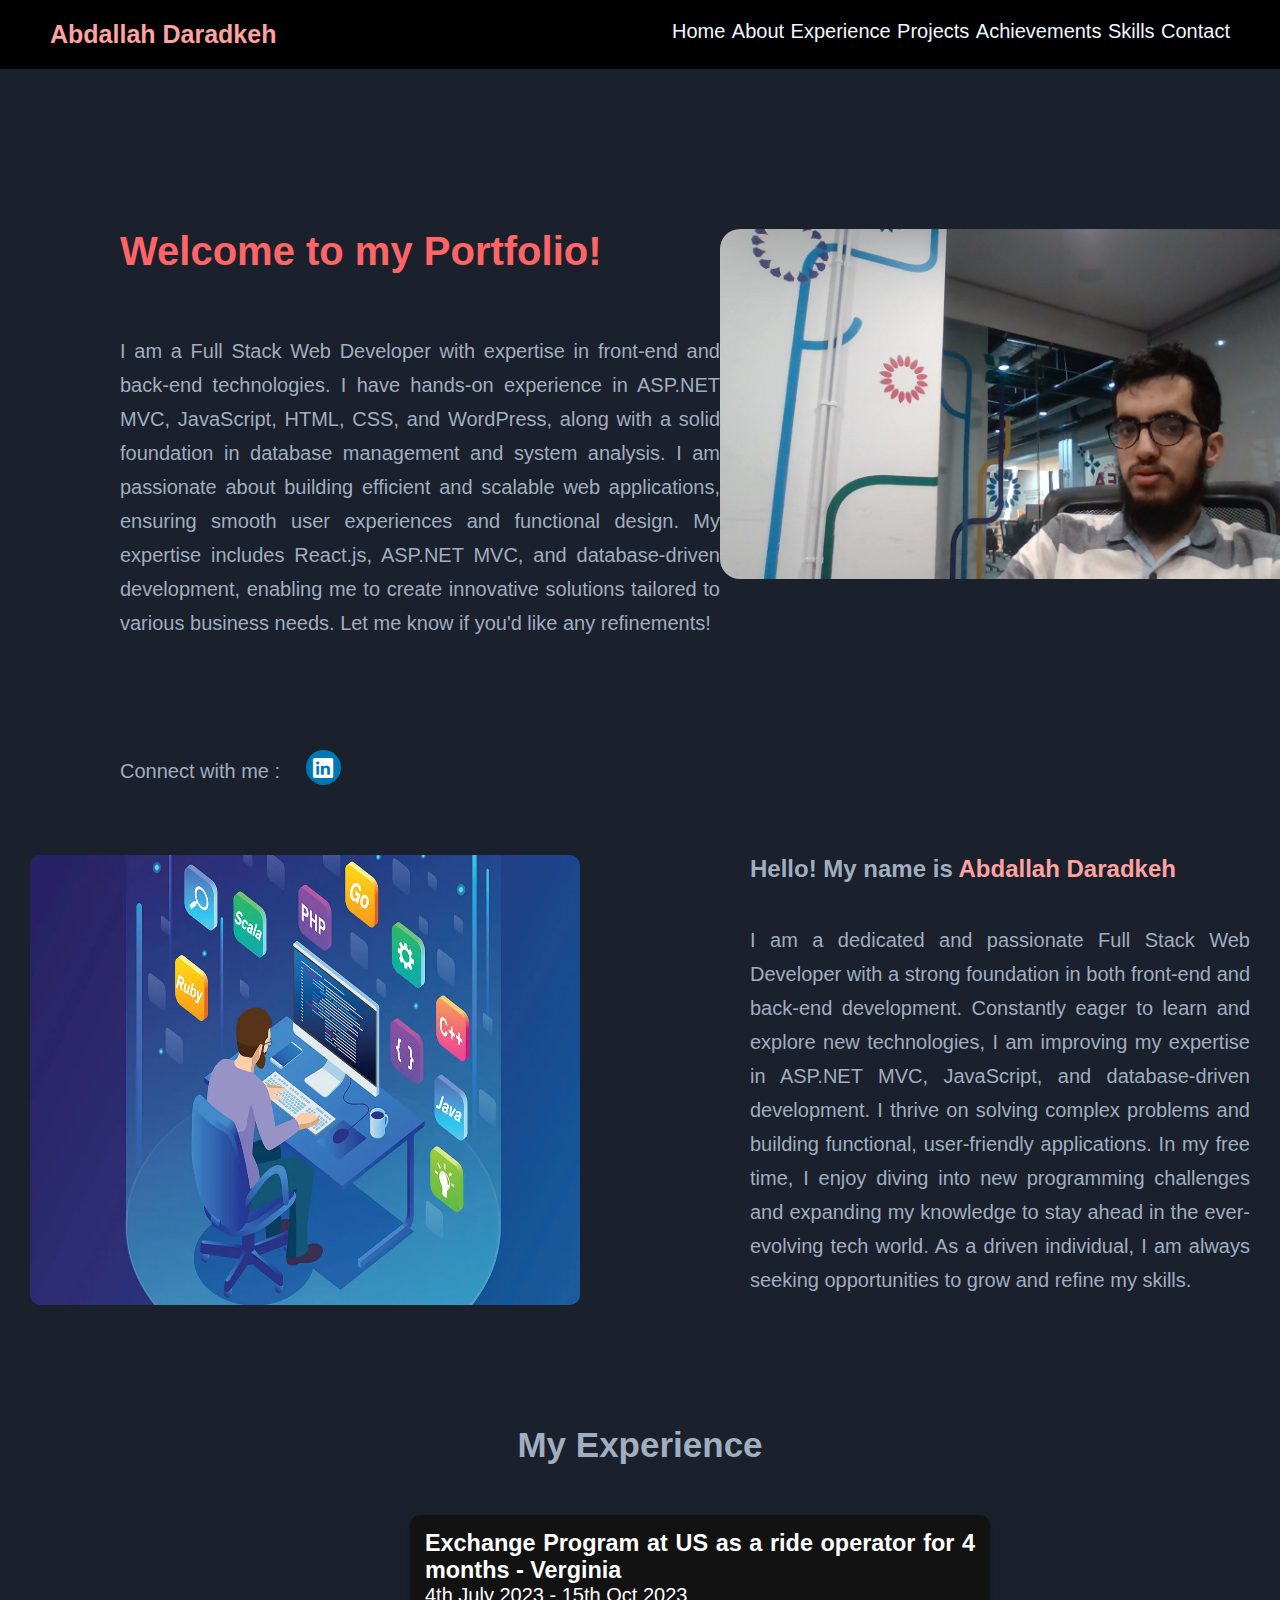
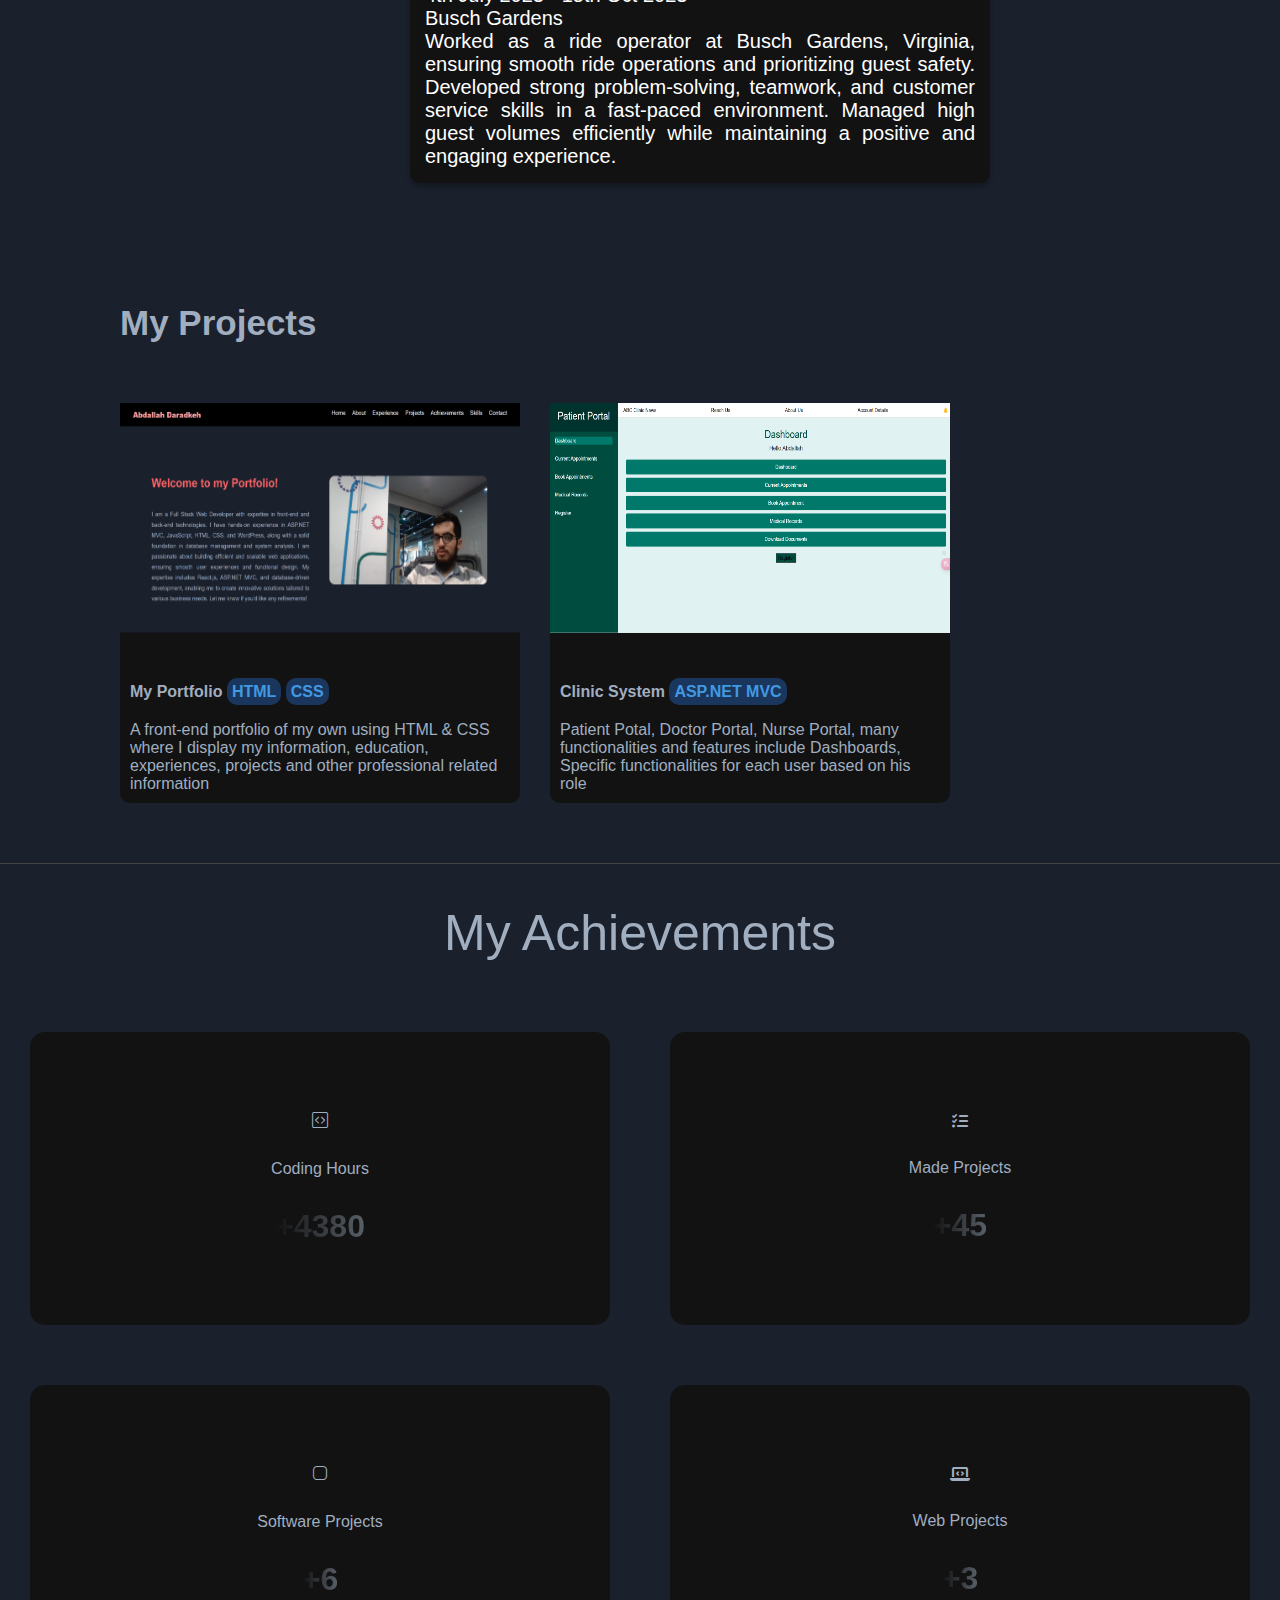
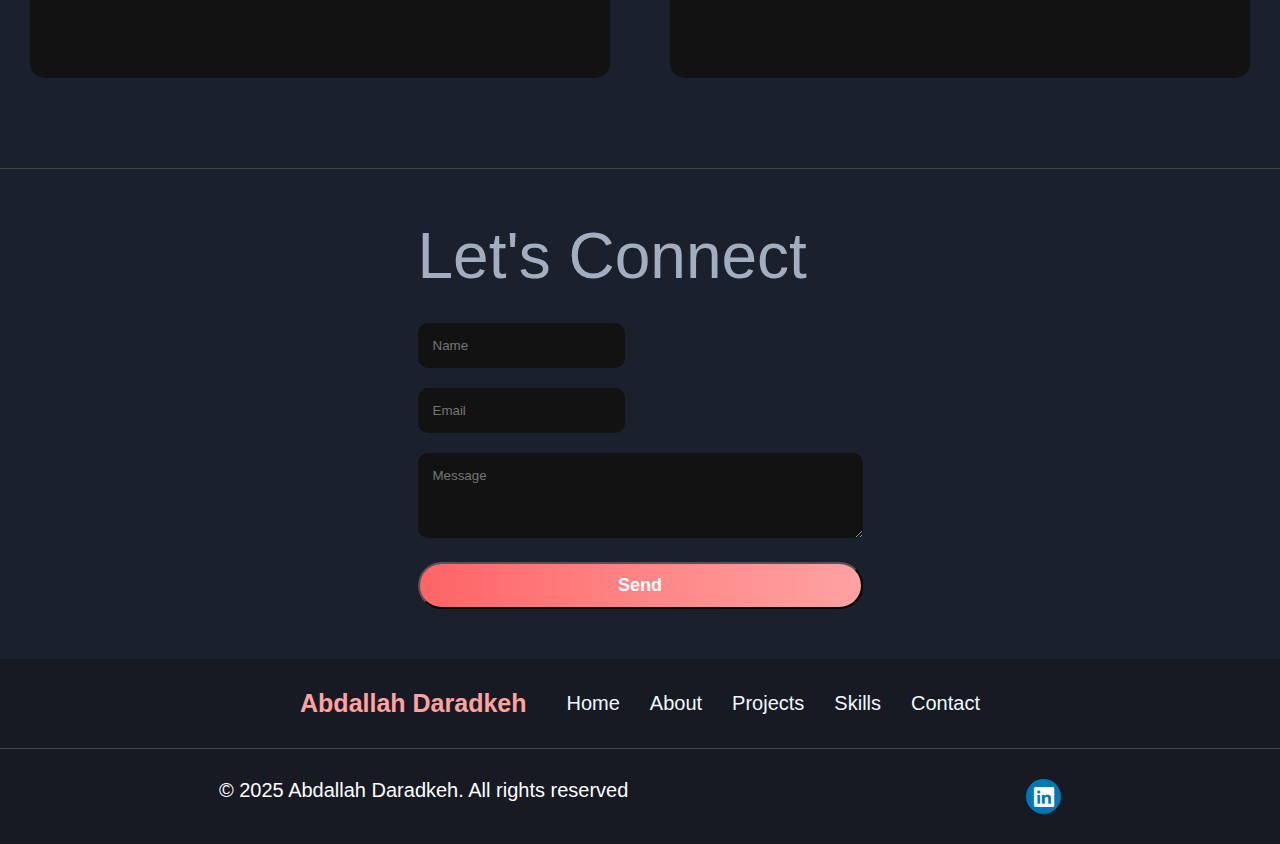
==== index.html @ e09b4508 "Prevent contact from hide" ====
<!-- Web Link That I copy -->
<!-- https://yashkapure.netlify.app/#  -->

<!DOCTYPE html>
<html lang="en">
  <head>
    <meta charset="UTF-8" />
    <meta name="viewport" content="width=device-width, initial-scale=1.0" />
    <title>Abdallah Daradkeh | Portfolio</title>
    <link rel="stylesheet" href="style.css" />
    <link
      rel="stylesheet"
      href="https://cdn.jsdelivr.net/npm/bootstrap-icons@1.11.3/font/bootstrap-icons.min.css"
    />
    <link rel="stylesheet" href="https://cdnjs.cloudflare.com/ajax/libs/font-awesome/6.7.2/css/all.min.css">
  </head>
 
    <section class="main-list" id="main-list">
      <header class="main-list">
        <div class="main-list">
          <nav class="main-list">
            <ul class="main-list main-nav-layout">
              <div class="main-list-name">
                <li class="my-name">Abdallah Daradkeh</li>
              </div>
              <div class="main-list-items">
                <li><a href="#main-list">Home</a></li>
                <li><a href="#about-me">About</a></li>
                <li><a href="#my-experience">Experience</a></li>
                <li><a href="#projects">Projects</a></li>
                <li><a href="#achievement">Achievements</a></li>
                <li><a href="#skills">Skills</a></li>
                <li><a href="#contact">Contact</a></li>
              </div>
            </ul>
          </nav>
        </div>
      </header>
    </section>
    <section class="about-sec">
      <div class="about">
        <h2 class="about-heading">Welcome to my Portfolio!</h2>
        <p class="about-para">
          I am a Full Stack Web Developer with expertise in front-end and
          back-end technologies. I have hands-on experience in ASP.NET MVC,
          JavaScript, HTML, CSS, and WordPress, along with a solid foundation in
          database management and system analysis. I am passionate about
          building efficient and scalable web applications, ensuring smooth user
          experiences and functional design. My expertise includes React.js,
          ASP.NET MVC, and database-driven development, enabling me to create
          innovative solutions tailored to various business needs. Let me know
          if you'd like any refinements!
        </p>
      </div>
      <div class="about-img">
        <img
          class="personal-img"
          src="WIN_20220526_11_14_36_Pro.jpg"
          alt="Personal image"
        />
      </div>
    </section>
    <div class="about-contact-para">
      <p>
        Connect with me :

        <a href="https://www.linkedin.com/in/abdallah-daradkeh-847b8a266/"
          ><i class="bi bi-linkedin"></i
        ></a>
      </p>
    </div>

    <section class="about-me-sec" id="about-me">
      <div class="programmer-img">
        <img
          class="programmer-img"
          src="programmer.webp"
          alt="Programmer Image"
        />
      </div>
      <div class="about-me-content">
        <h2>Hello! My name is <span class="h2-hello-my-name">Abdallah Daradkeh</span></h2>
        <p class="about-me-para">
          I am a dedicated and passionate Full Stack Web Developer with a strong
          foundation in both front-end and back-end development. Constantly
          eager to learn and explore new technologies, I am improving my
          expertise in ASP.NET MVC, JavaScript, and database-driven development.
          I thrive on solving complex problems and building functional,
          user-friendly applications. In my free time, I enjoy diving into new
          programming challenges and expanding my knowledge to stay ahead in the
          ever-evolving tech world. As a driven individual, I am always seeking
          opportunities to grow and refine my skills.
        </p>
      </div>
      
    </section>
          

    <section class="my-experience-sec" id="my-experience">

      
      <h2 class="experience-head-title">My Experience</h2>
      <div class="experience-card-container">

      <div class="experience-card">
        
      
        <div class="experience-card-content">
        <h3>
          Exchange Program at US as a ride operator for 4 months - Verginia
        </h3>
        <p>4th July 2023 - 15th Oct 2023</p>
        <p>Busch Gardens</p>
        <p>
          Worked as a ride operator at Busch Gardens, Virginia, ensuring smooth
          ride operations and prioritizing guest safety. Developed strong
          problem-solving, teamwork, and customer service skills in a fast-paced
          environment. Managed high guest volumes efficiently while maintaining
          a positive and engaging experience.
        </p>
      </div>
    </div>
      </div>
      
    </section>
    <section class="projects" id="projects">
      <h3 class="project-title-sec-head">My Projects</h3>
      <div class="project-card-container">
      <div class="project-card">
        <img class="project-img" src="Screenshot 2025-04-04 195158.png" alt="Portfolio Project">
        <div class="project-content">
        <h4 class="project-head">My Portfolio <span class="technologies-card">HTML</span> <span class="technologies-card">CSS</span></h4>
        <p class="project-para">A front-end portfolio of my own using HTML & CSS where I display my information, education, experiences, projects and other professional related information</p>
      </div>
      </div>

      

      <div class="project-card">
        <img class="project-img" src="clinicSystem.png" alt="Portfolio Project">
        <div class="project-content">
        <h4 class="project-head">Clinic System <span class="technologies-card">ASP.NET MVC</span></h4>

        <p class="project-para">Patient Potal, Doctor Portal, Nurse Portal, many functionalities and features include Dashboards, Specific functionalities for each user based on his role</p>
      </div>
      </div>

     
    </div>

      
    </section>
    <div class="border"></div>

    <section id="achievement" class="achievement-sec">
     
      <p class="achievement-para">My Achievements</p>
       
         <!-- Programming Hours +4380 hours -->
          <!-- Capstone Idea(Approved) -->
        <div>
      <div class="achievement-card">
       <i class="bi bi-code-square"></i>
      <p class="coding-achiev-para">Coding Hours</p>
      <p class="statistic-para">+4380 </p>
      </div>
       <!-- General Projects +45 -->
      <div class="achievement-card">
        <i class="fa-solid fa-list-check"></i>
       <p class="coding-achiev-para">Made Projects</p>
       <p class="statistic-para">+45</p>
       </div>
 <!-- Software Development Projects +6 -->
 <div class="achievement-card">
  <i class="bi bi-app"></i>
 <p class="coding-achiev-para">Software Projects</p>
 <p class="statistic-para">+6</p>
 </div>
 <!-- Web Development Projects +3 -->
 <div class="achievement-card">
  <i class="fa-solid fa-laptop-code"></i>
 <p class="coding-achiev-para">Web Projects</p>
 <p class="statistic-para">+3</p>
 </div>
 

</div>
      
    </section>
    <div class="border"></div>

    <section class="contact-sec" id="contact">
      <div>
        <p class="contact-para">Let's Connect</p>
        <form id="myForm" action="https://formspree.io/f/mwplaknv" method="post">
          <div>
            <input type="text" class="input" placeholder="Name" name="name" required>
          </div>
          <div>
            <input type="email" class="input" placeholder="Email" name="email" required>
          </div>
          <div>
            <textarea id="message" class="message" name="message" placeholder="Message" row="30" cols="50"></textarea>
          </div>
          <button type="submit" class="contact-btn">Send</button>
        </form>
      </div>
    </section>

    <section class="main-list-sec" id="main-list">
      <header class="main-list-sec">
        <div class="main-list-sec">
          <nav class="main-list-sec">
            <ul class="main-list-sec main-nav-layout-sec">
              <div class="main-list-name-sec">
                <li class="my-name">Abdallah Daradkeh</li>
              </div>
              <div class="main-list-items-sec">
                <li><a href="#main-list">Home</a></li>
                <li><a href="#about-me">About</a></li>
                <!-- <li><a href="#my-experience">Experience</a></li> -->
                <li><a href="#projects">Projects</a></li>
                <li><a href="#skills">Skills</a></li>
                <li><a href="#contact">Contact</a></li>
              </div>
            </ul>
          </nav>
        </div>
      </header>
    </section>

    <div class="border"></div>
    <footer class="footer-sec">
      <div class="footer-div">
        <p class="footer-para">© 2025 Abdallah Daradkeh. All rights reserved</p>
        <a href="https://www.linkedin.com/in/abdallah-daradkeh-847b8a266/"
        ><i class="bi bi-linkedin"></i
      ></a>
      </div>
     
    </footer>

   <script>
     const form = document.getElementById('myForm');
  const successMessage = document.getElementById('success-message');

  form.addEventListener('submit', async (e) => {
    e.preventDefault();
    
    try {
      const response = await fetch(form.action, {
        method: 'POST',
        body: new FormData(form),
        headers: {
          'Accept': 'application/json'
        }
      });
      
      if (response.ok) {
        // form.style.display = 'none'; // Hide the form
        successMessage.style.display = 'block'; // Show success message
        form.reset(); // Clear the form
      } else {
        throw new Error('Form submission failed');
      }
    } catch (error) {
      alert('There was a problem sending your message. Please try again.');
    }
  });
   </script>

  </body>
</html>
---- style.css ----
* {
  font-family: Poppins, sans-serif;
  box-sizing: border-box;
  margin: 0;
  padding: 0;
  text-align: justify;
}
html {
  scroll-behavior: smooth;
}
body {
  background-color: rgb(26 32 44);
  color: #a0aec0;
}
/* Main Navbar */
.main-list {
  list-style-type: none;
  background-color: black;
  color: aliceblue;
  font-weight: bold;
  font-size: 20px;
}
.main-nav-layout {
  display: flex;
  justify-content: space-between;

  padding: 20px;
}
.main-list-name {
  margin-left: 30px;
  color: oklch(80.8% 0.114 19.571);
}
.main-list-items {
  display: flex;
  justify-content: space-between;
  width: 45%;
  margin-right: 30px;
}

.my-name {
  font-weight: 800;
  font-size: 25px;
}

/* About Section */

.about-sec {
  margin-top: 160px;
  display: flex;
  justify-content: space-between;
  /* flex-direction: row; */
}

.about {
  display: flex;
  flex-direction: column;
  width: 50%;
  margin-left: 120px;
}
.about-heading {
  font-size: 40px;
  color: oklch(70.4% 0.191 22.216);
}
.about-para {
  width: 600px;
  font-size: 20px;
  line-height: 1.7;
  margin-top: 60px;
}

.personal-img {
  width: 600px;
  height: 350px;
  border-radius: 20px;
}
.about-img {
  margin-right: 125px;
}

/* Seperated Paragraph(outside about section) */
.about-contact-para {
  margin-top: 110px;
  margin-left: 120px;
  font-size: 20px;
}
/* bootstrap icon */
.bi-linkedin {
  display: inline-flex; /* Makes it behave like a box */
  align-items: center;
  justify-content: center;
  width: 35px; /* Ensures a circular shape */
  height: 35px;
  font-size: 20px; /* Adjust icon size */
  background-color: #0077b5; /*LinkedIn blue */
  color: white; /* Icon color */
  /* border: 2px solid black; */
  border-radius: 50%; /* Makes it a circle */
  margin-left: 20px;
  /* margin-top: 35px; */
}

/* about-me-sec */

.h2-hello-my-name {
  color: oklch(80.8% 0.114 19.571);
}
.about-me-sec {
  display: flex;
  margin-top: 70px;
  margin-bottom: 120px;
  justify-content: center;
  gap: 50px;
  /* border: #a0aec0 solid 2px; */
  /* padding: 50px; */
  /* width: 80%; */
}

.about-me-content {
  display: flex;
  flex-direction: column;
  margin-left: 120px;
}

.about-me-para {
  width: 500px;
  font-size: 20px;
  margin-top: 40px;
  line-height: 1.7;
}

.programmer-img {
  width: 550px;
  height: 450px;
  border-radius: 10px;
}

/* Experience Section*/
.experience-head-title {
  font-size: 35px;
}
.my-experience-sec {
  display: flex;
  flex-direction: column;
  align-items: center;
  margin-bottom: 120px;
}

.experience-card-container {
  display: flex;
  gap: 30px;
  margin-left: 120px;
  justify-content: center;
  align-items: center;
  flex-direction: row;
}
.experience-card {
  background-color: #121212;
  color: white;
  width: 50%;
  font-size: 20px;
  /* justify-content: center; */
  /* align-items: center; */
  /* align-self: center; */
  margin-top: 50px;
  border-radius: 10px;
  padding: 15px;
  box-shadow: rgba(0, 0, 0, 0.25) 0px 4px 4px;
}

/* Projects Section*/

/* clinic system technologies class*/
.technologies-card {
  background-color: #1a365d;
  color: #4299e1;
  padding: 5px;
  border-radius: 10px;
}

.vl {
  border-left: 6px solid #90cdf4; /* Creates a vertical line with a border */
  height: 100px; /*Sets the height of the line */
  height: 240px;
  align-self: flex-end;
  max-height: 100%;
  /* position: absolute; */
}
.projects {
  margin-left: 120px;
  margin-right: 120px;
  margin-bottom: 60px;
}
.project-title-sec-head {
  font-size: 35px;
  margin-bottom: 60px;
}
.project-card-container {
  display: flex;
  gap: 30px;
  flex-wrap: wrap;
}
.project-card {
  display: flex;
  flex-direction: column;
  width: 400px;
  height: 400px;
  box-shadow: #0000001a;
  background-color: #121212;
  border-radius: 10px;
  /* padding: 20px; */
  /* align-items: center;
  justify-content: center; */
  /* text-align: end; */
  text-align: left;
  flex: 0 1 20%;
}
.project-content {
  display: flex;
  flex-direction: column;
  padding: 10px;
}

.project-img {
  width: 400px;
  height: 400px;
  margin-bottom: 40px;
  /* padding: 20px; */
  filter: blur(0px);
  box-shadow: #0000001a;
}
.project-para {
  /* align-self: flex-start; */
  /* justify-content: flex-start; */
  text-align: left;
}
.project-head {
  /* display: flex;
  justify-content: flex-start; */
  margin-bottom: 20px;
}
/* Contact Section */

.contact-sec {
  display: flex;
  align-items: center;
  justify-content: space-around;
  border-radius: 15px;
  padding: 20px;
}

.contact-sec form {
  color: #252525;
  display: flex;
  flex-direction: column;
  gap: 20px;
  width: 100%;
}
.contact-para {
  font-size: 64px;
  margin-bottom: 30px;
  margin-top: 30px;
}

.input {
  padding: 15px;
  border-radius: 10px;
  border: none;
  background-color: #121212;
  box-shadow: #0000001a;
  /* color: #a0aec0; */
  color: white;
}
.message {
  padding: 15px;
  padding-bottom: 40px;
  border-radius: 10px;
  border: none;
  background-color: #121212;
  box-shadow: #0000001a;
  color: white;
}

.contact-btn {
  padding: 0.7rem 2rem;
  text-align: center;
  /* background-image: linear-gradient(
    to left,
    rgb(121, 40, 202),
    rgb(255, 0, 128)
  ); */
  background-image: linear-gradient(
    to left,
    oklch(80.8% 0.114 19.571),
    oklch(70.4% 0.191 22.216)
  );
  border-radius: 25px;
  color: white;
  font-weight: 600;
  font-size: 18px;
  box-shadow: #0000001a;
  margin-bottom: 30px;
}

/* form {
  align-items: flex-start;
  display: flex;
  flex-direction: column;
  gap: 20px;
  width: 100%;
} */

/* Anchors */

a:link,
a:visited,
a:hover,
a:active {
  text-decoration: none;
  color: inherit;
  font-weight: normal;
  /* font-size: 18px; */
}

/* Main Nav Second */

.main-list-sec {
  list-style-type: none;
  background-color: #171923;
  color: aliceblue;
  font-weight: bold;
  font-size: 20px;

  /* border-bottom: #2d3748 1px solid; */
  /* border-color: #; */
  /* border-style: ; */
}
.main-nav-layout-sec {
  display: flex;
  justify-content: center;
  align-items: center;
  gap: 40px;
  padding: 30px;
}
.main-list-name-sec {
  margin-left: 30px;
  color: oklch(80.8% 0.114 19.571);
}
.main-list-items-sec {
  display: flex;
  justify-content: flex-start;
  align-items: center;
  /* width: 45%; */
  margin-right: 30px;
  gap: 30px;
}

.footer-sec {
  padding: 30px;
  background-color: #171923;
  /* border-top-width: 1px;
  border-color: white solid; */
}

.footer-div {
  display: flex;
  justify-content: space-around;
}

.footer-para {
  font-size: 20px;
  color: white;
  font-weight: 100;
  /* margin-left: 15%; */
}
.border {
  /* width: 80%; Adjust width as needed */
  height: 1px; /* Border thickness */
  background-color: #444; /* Border color */
  margin: 0 auto; /* Centers it */
}

/* Achievements */
.achievement-para {
  font-size: 50px;
  margin: 40px;
}

.achievement-sec,
.achievement-sec div {
  display: flex;
  justify-content: center;
  flex-wrap: wrap;
  margin-bottom: 30px;
}
.achievement-card {
  display: flex;
  flex-direction: column;
  justify-content: center;
  align-items: center;
  width: 8%;
  padding: 80px;
  padding-right: 150px;
  padding-left: 150px;
  border-radius: 15px;
  background-color: #121212;
  gap: 30px;
  margin: 30px;
  flex: 1 1 40%;
  box-shadow: #0000001a;
}

.coding-achiev-para {
  font-size: 16px;
  text-align: center;
}

.statistic-para {
  font-size: 2rem;
  font-weight: bold;
  background: linear-gradient(90deg, #121212, #a0aec0);
  background-size: 200% auto;
  color: transparent;
  background-clip: text;
  -webkit-background-clip: text;
  animation: shine 1.6s linear infinite;
}

@keyframes shine {
  to {
    background-position: -200% center;
  }
}

/* ,
    
  ); */

/**/
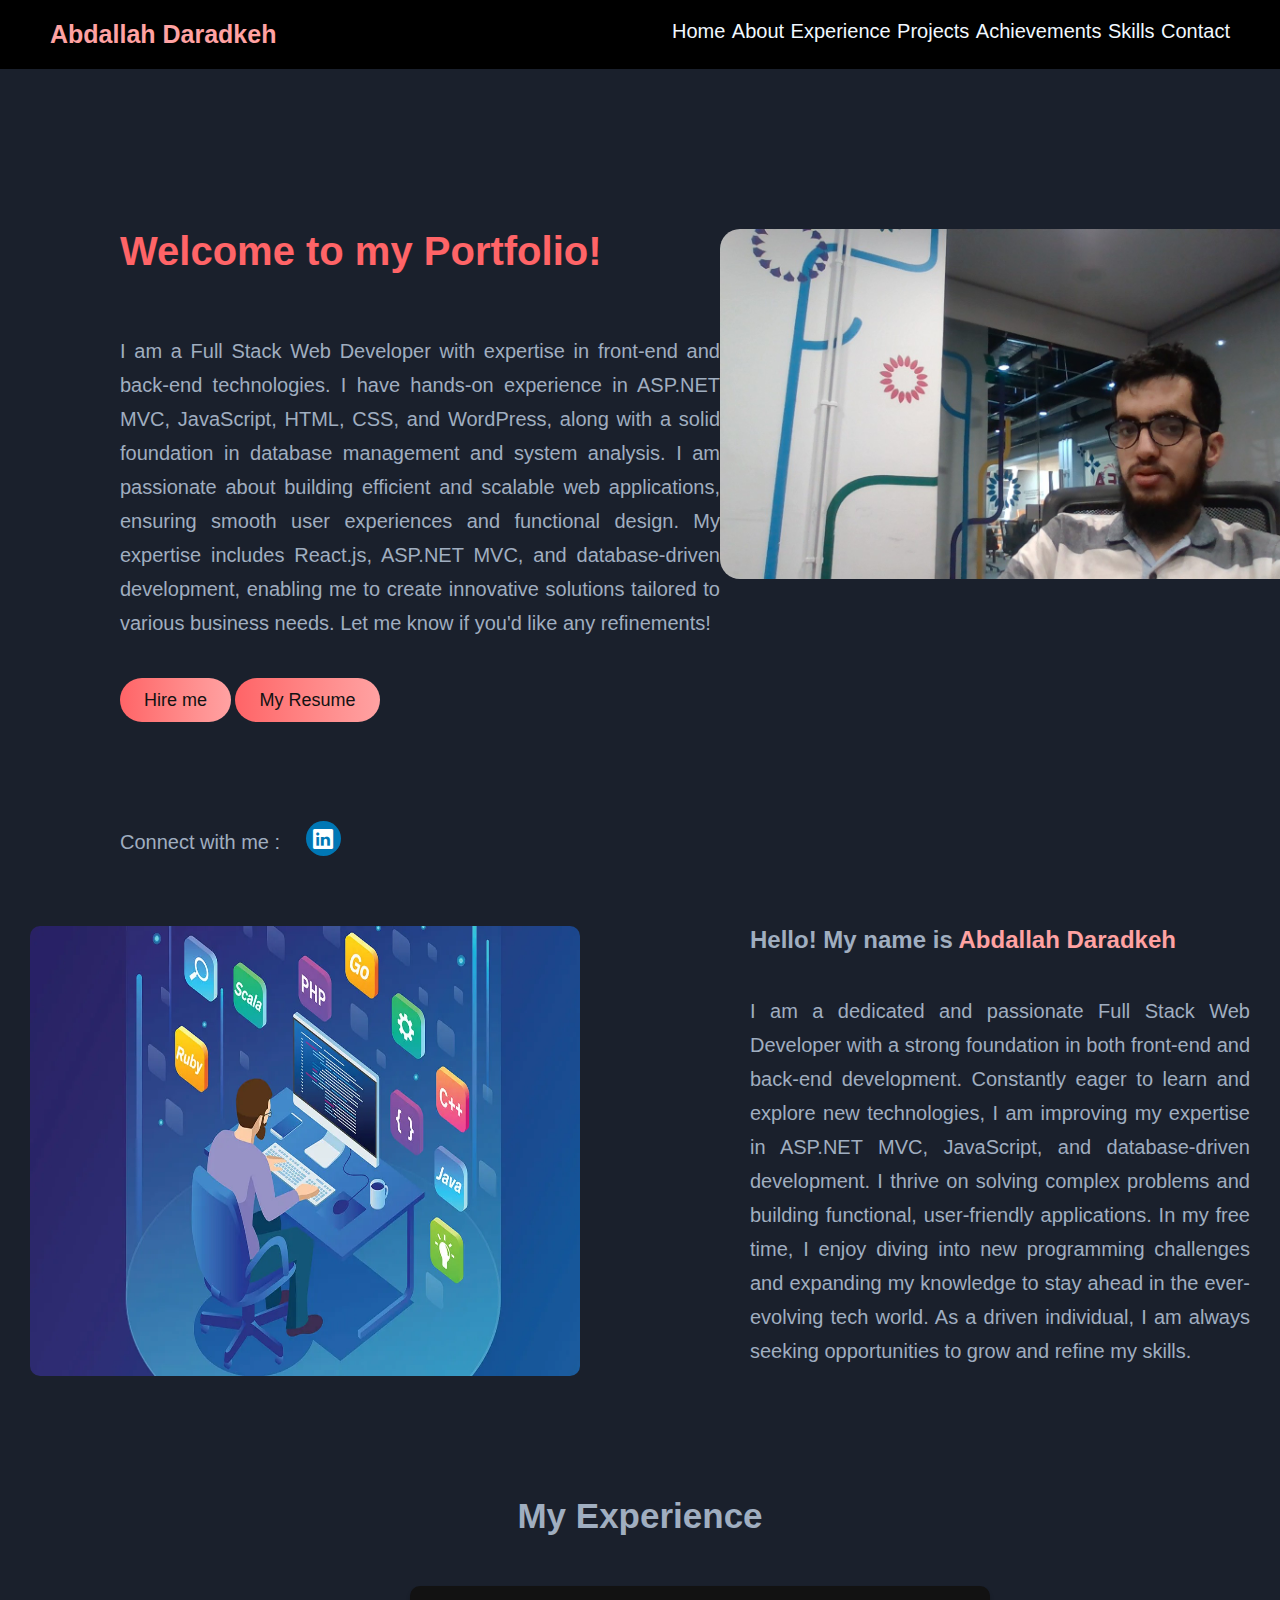
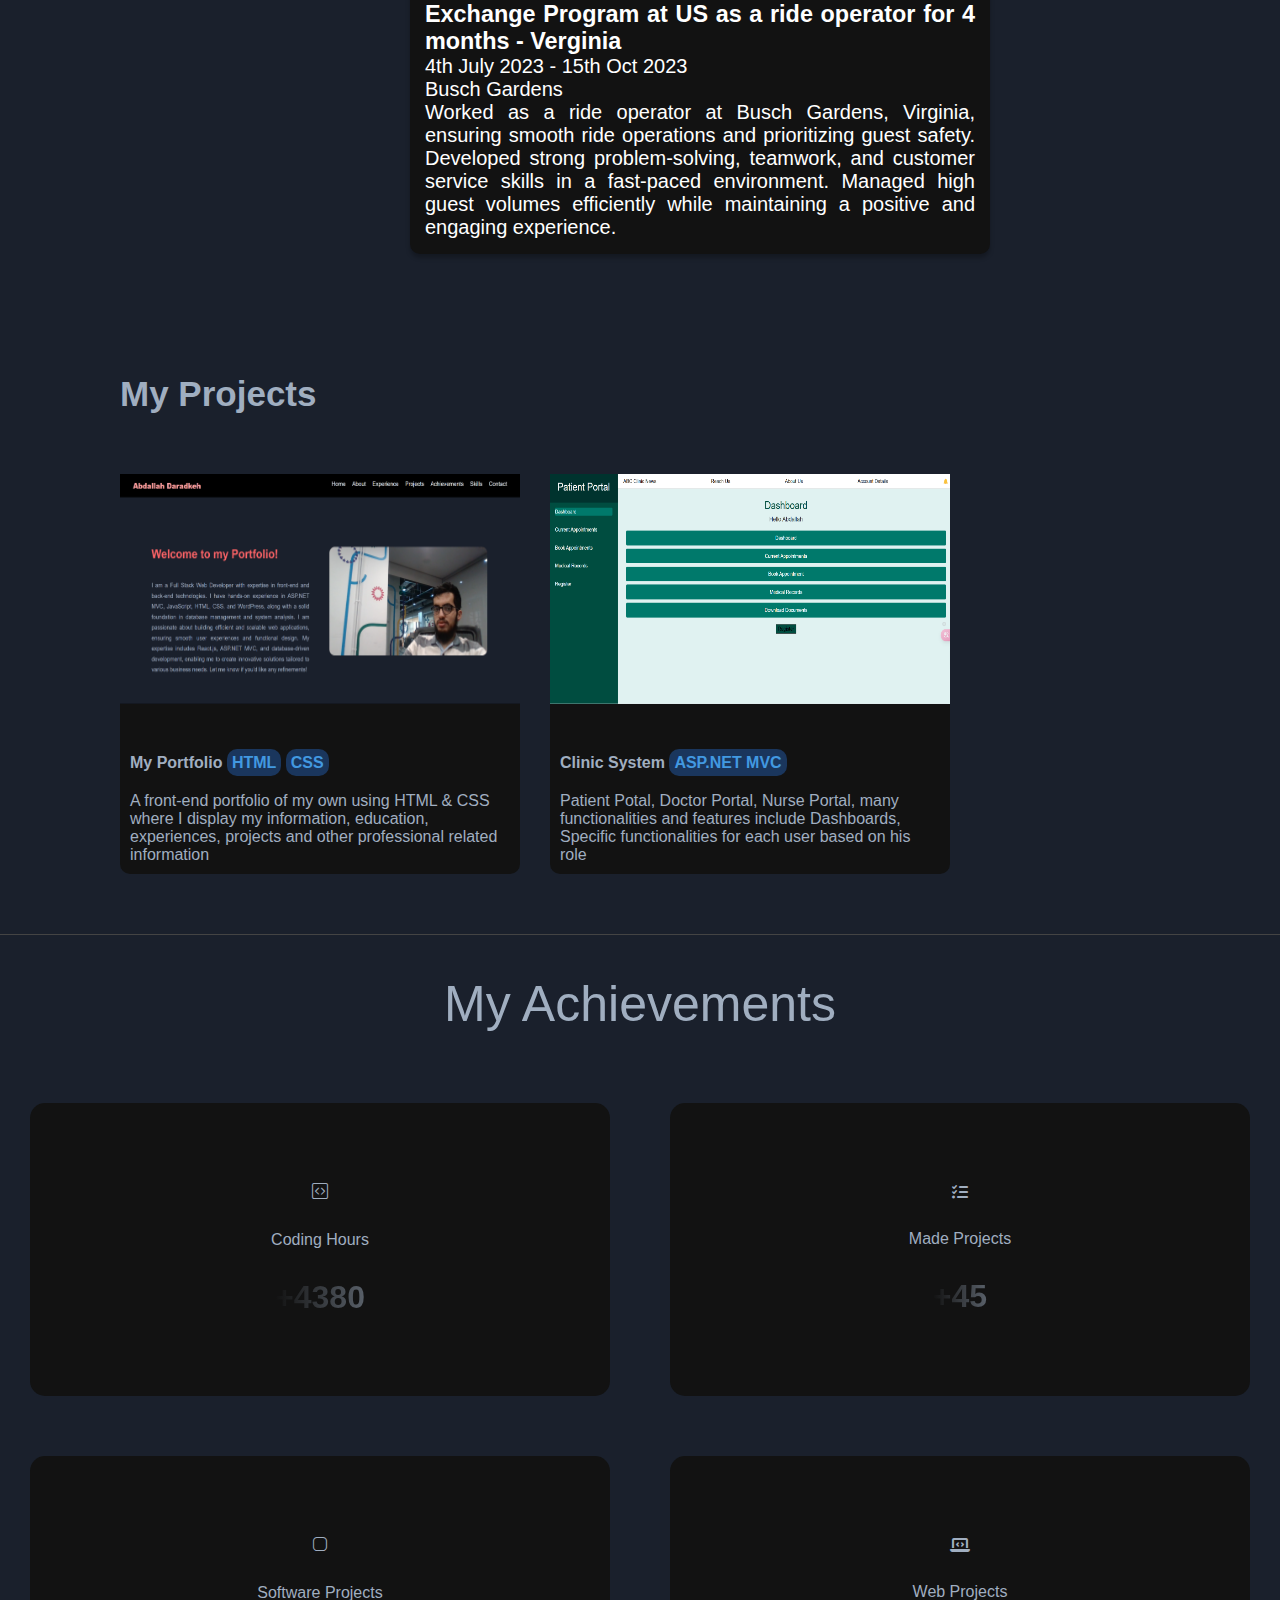
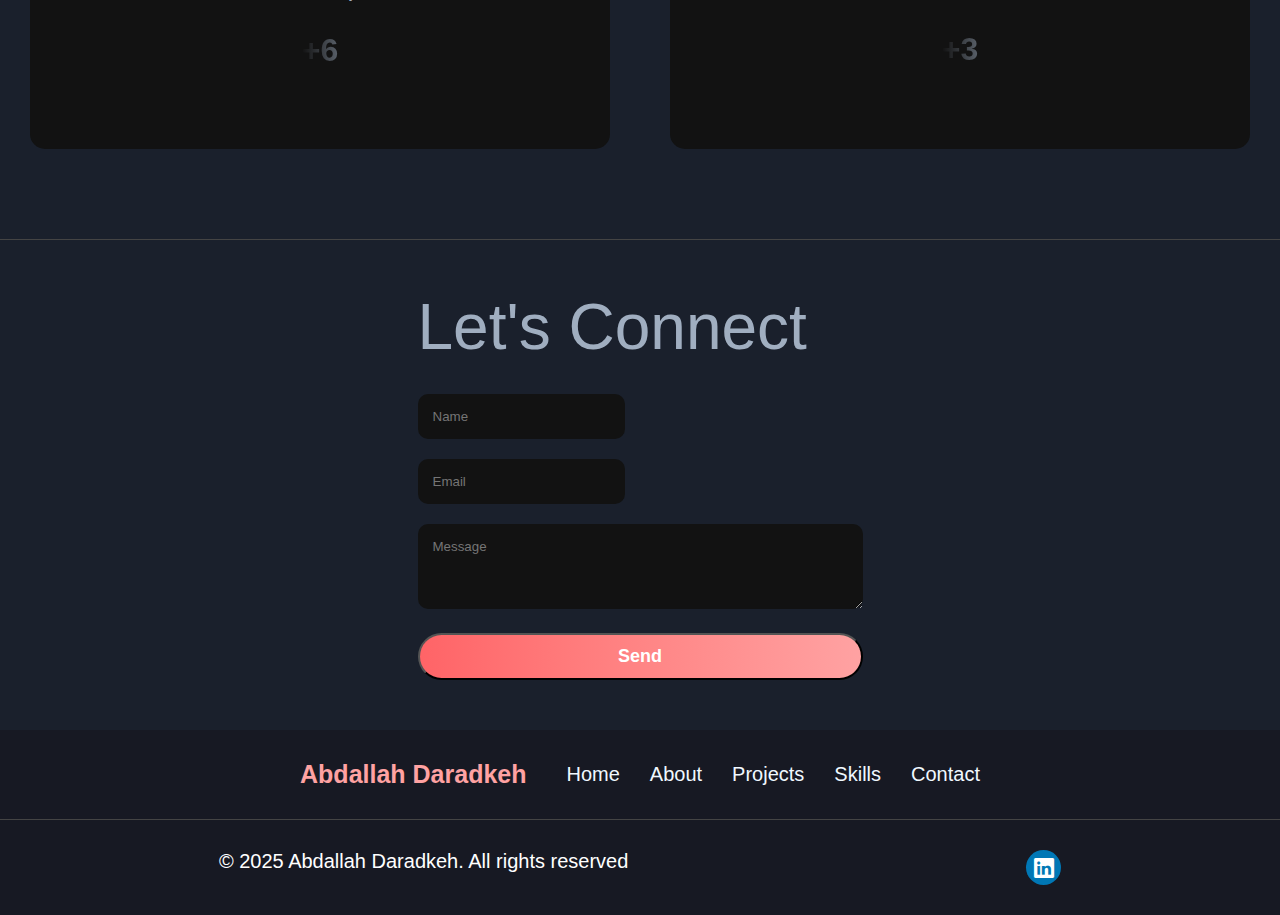
==== commit 0a80d691: "Resume and Hire me button" ====
--- a/index.html
+++ b/index.html
@@ -51,6 +51,12 @@
           innovative solutions tailored to various business needs. Let me know
           if you'd like any refinements!
         </p>
+        <div class="hire-me-btn-container">
+          <a class="btn" href="#contact">Hire me</a>
+          <a class="btn" href="https://docs.google.com/document/d/1P1_RNBrgQUns6Fq-A8IvibS7mJjPTAMiTNoSCUU8kIk/edit?usp=drive_link">My Resume</a>
+
+          
+        </div>
       </div>
       <div class="about-img">
         <img
@@ -192,7 +198,7 @@
     <section class="contact-sec" id="contact">
       <div>
         <p class="contact-para">Let's Connect</p>
-        <form id="myForm" action="https://formspree.io/f/mwplaknv" method="post">
+        <form action="https://formspree.io/f/mwplaknv" method="post">
           <div>
             <input type="text" class="input" placeholder="Name" name="name" required>
           </div>
@@ -240,34 +246,5 @@
      
     </footer>
 
-   <script>
-     const form = document.getElementById('myForm');
-  const successMessage = document.getElementById('success-message');
-
-  form.addEventListener('submit', async (e) => {
-    e.preventDefault();
-    
-    try {
-      const response = await fetch(form.action, {
-        method: 'POST',
-        body: new FormData(form),
-        headers: {
-          'Accept': 'application/json'
-        }
-      });
-      
-      if (response.ok) {
-        // form.style.display = 'none'; // Hide the form
-        successMessage.style.display = 'block'; // Show success message
-        form.reset(); // Clear the form
-      } else {
-        throw new Error('Form submission failed');
-      }
-    } catch (error) {
-      alert('There was a problem sending your message. Please try again.');
-    }
-  });
-   </script>
-
   </body>
 </html>
--- a/style.css
+++ b/style.css
@@ -43,6 +43,21 @@
 }
 
 /* About Section */
+
+.btn {
+  font-size: 18px;
+  color: #121212 !important;
+  background-image: linear-gradient(
+    to left,
+    oklch(80.8% 0.114 19.571),
+    oklch(70.4% 0.191 22.216)
+  );
+  border-radius: 9999px;
+  padding: 12px 24px;
+}
+.hire-me-btn-container {
+  margin-top: 50px;
+}
 
 .about-sec {
   margin-top: 160px;
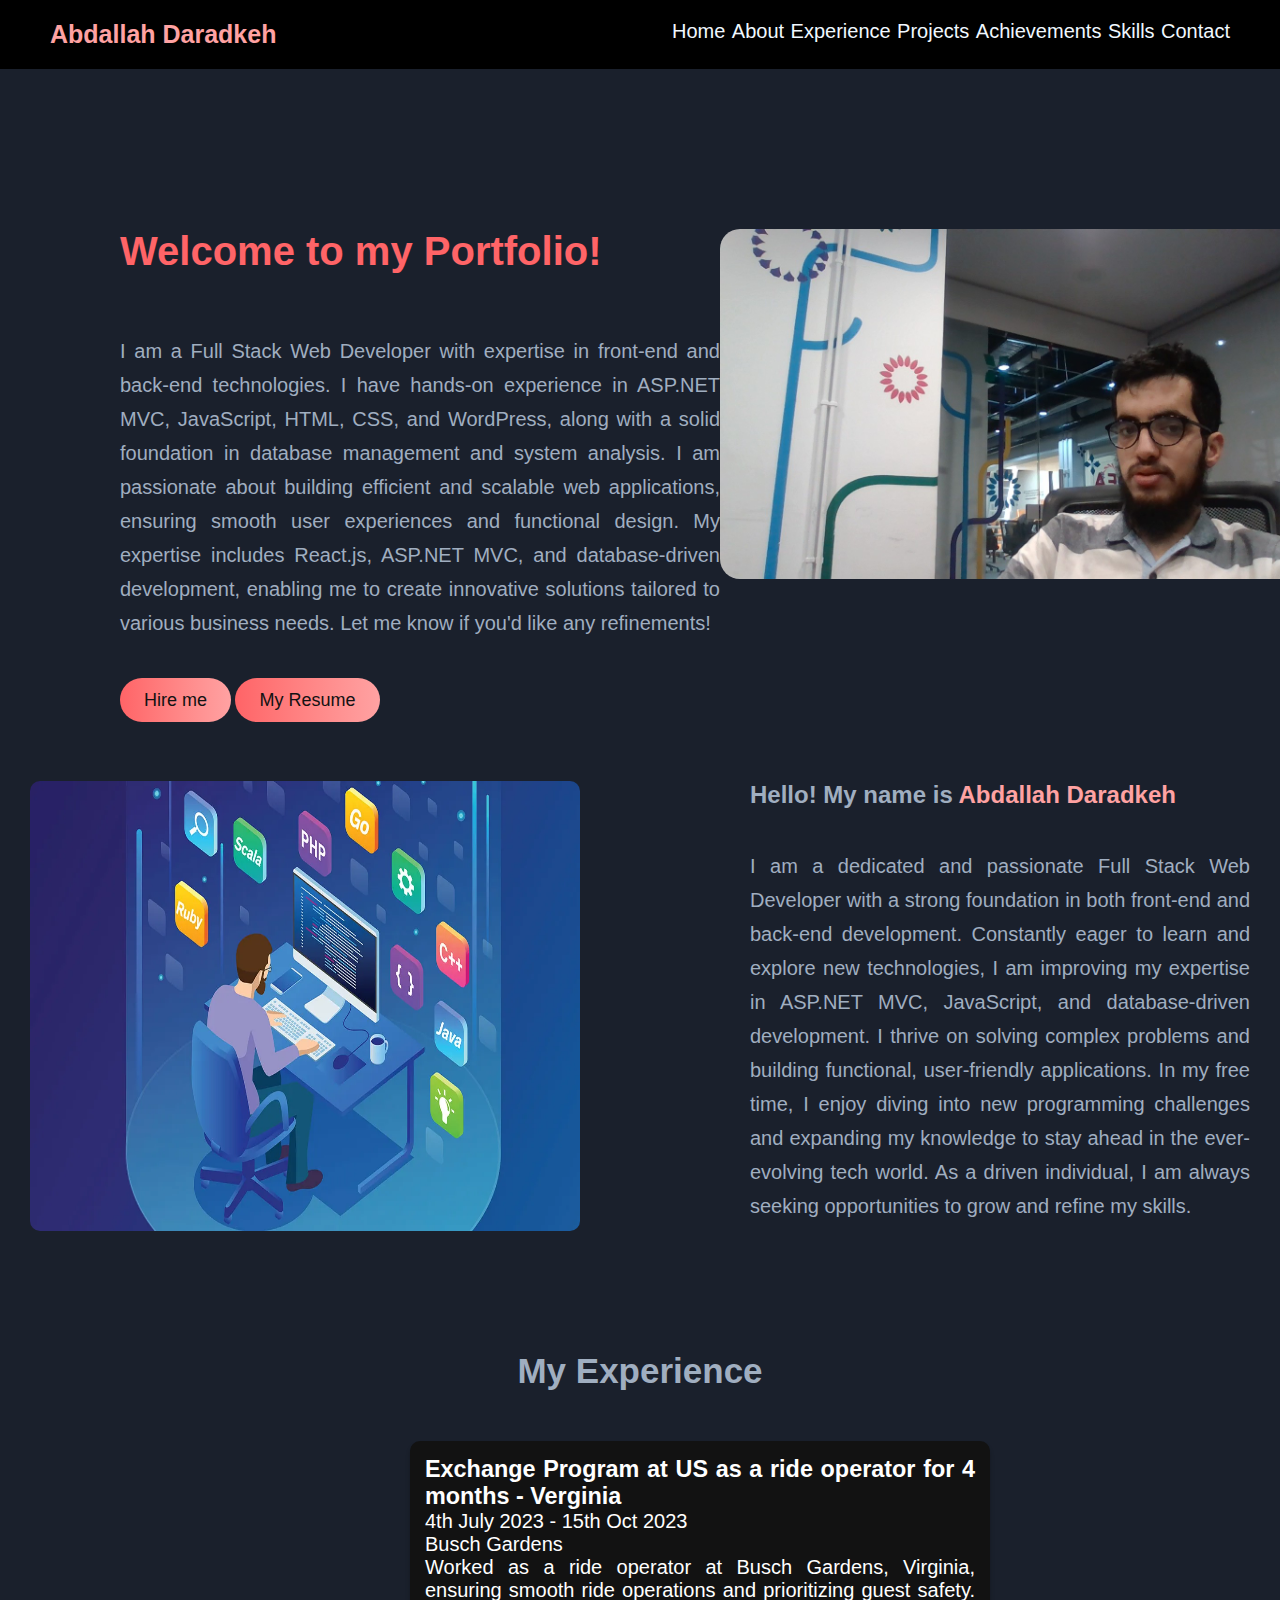
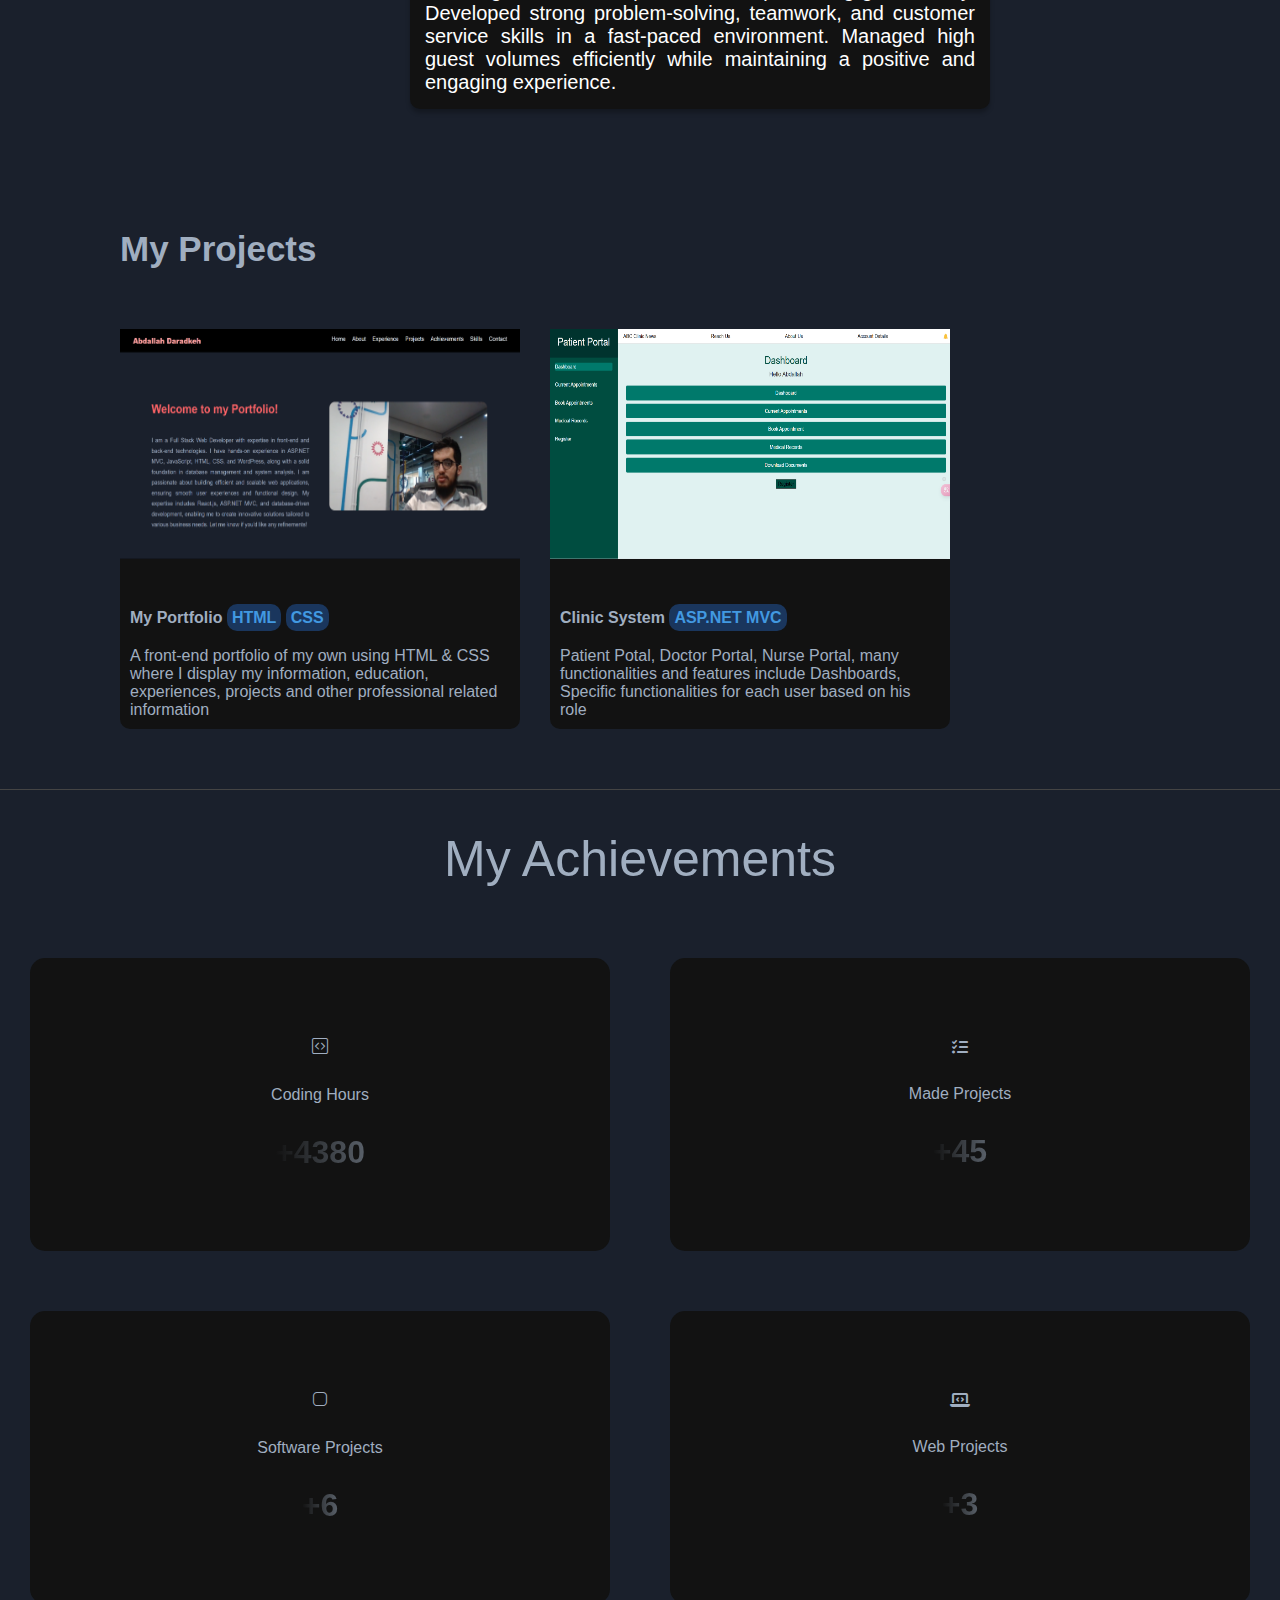
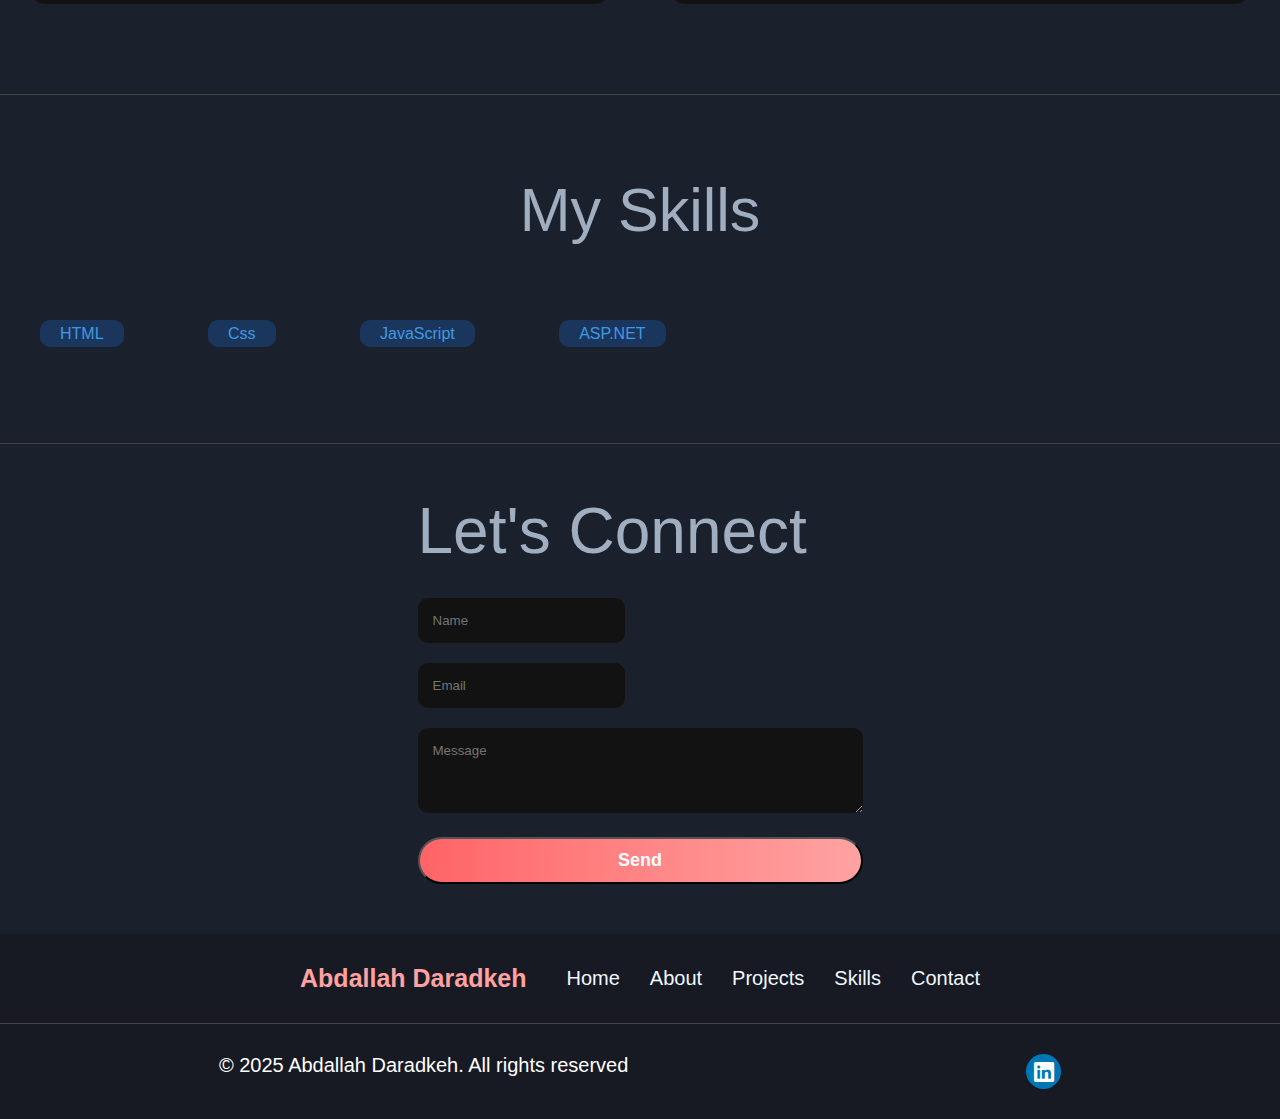
==== commit ffdadd93: "Make it responsive in progress...1" ====
--- a/index.html
+++ b/index.html
@@ -8,10 +8,13 @@
     <meta name="viewport" content="width=device-width, initial-scale=1.0" />
     <title>Abdallah Daradkeh | Portfolio</title>
     <link rel="stylesheet" href="style.css" />
+    <!-- <link rel="stylesheet" href="styleresponsive.css" /> -->
+
     <link
       rel="stylesheet"
       href="https://cdn.jsdelivr.net/npm/bootstrap-icons@1.11.3/font/bootstrap-icons.min.css"
     />
+
     <link rel="stylesheet" href="https://cdnjs.cloudflare.com/ajax/libs/font-awesome/6.7.2/css/all.min.css">
   </head>
  
@@ -53,7 +56,7 @@
         </p>
         <div class="hire-me-btn-container">
           <a class="btn" href="#contact">Hire me</a>
-          <a class="btn" href="https://docs.google.com/document/d/1P1_RNBrgQUns6Fq-A8IvibS7mJjPTAMiTNoSCUU8kIk/edit?usp=drive_link">My Resume</a>
+          <a class="btn" href="https://docs.google.com/document/d/1P1_RNBrgQUns6Fq-A8IvibS7mJjPTAMiTNoSCUU8kIk/edit?usp=sharing">My Resume</a>
 
           
         </div>
@@ -66,7 +69,7 @@
         />
       </div>
     </section>
-    <div class="about-contact-para">
+    <!-- <div class="about-contact-para">
       <p>
         Connect with me :
 
@@ -74,7 +77,7 @@
           ><i class="bi bi-linkedin"></i
         ></a>
       </p>
-    </div>
+    </div> -->
 
     <section class="about-me-sec" id="about-me">
       <div class="programmer-img">
@@ -195,6 +198,20 @@
     </section>
     <div class="border"></div>
 
+    <section id="skills" class="skills-sec">
+      
+      <p class="skills-para-head">My Skills</p>
+
+      <div>
+        <span class="technologies-card-skill">HTML</span>
+        <span class="technologies-card-skill">Css</span>
+        <span class="technologies-card-skill">JavaScript</span>
+        <span class="technologies-card-skill">ASP.NET</span>
+      </div>
+
+    </section>
+    <div class="border"></div>
+
     <section class="contact-sec" id="contact">
       <div>
         <p class="contact-para">Let's Connect</p>
@@ -239,7 +256,7 @@
     <footer class="footer-sec">
       <div class="footer-div">
         <p class="footer-para">© 2025 Abdallah Daradkeh. All rights reserved</p>
-        <a href="https://www.linkedin.com/in/abdallah-daradkeh-847b8a266/"
+        <a href="https://jo.linkedin.com/in/abdallah-daradkeh-847b8a266"
         ><i class="bi bi-linkedin"></i
       ></a>
       </div>
--- a/style.css
+++ b/style.css
@@ -451,3 +451,37 @@
   ); */
 
 /**/
+
+/* Skills Section */
+.technologies-card-skill {
+  background-color: #1a365d;
+  color: #4299e1;
+  padding: 5px;
+  padding: 5px 20px;
+  border-radius: 10px;
+  margin: 40px;
+  /* background-image: linear-gradient(
+    to left,
+    rgb(121, 40, 202),
+    rgb(255, 0, 128)
+  );
+  outline: transparent solid; */
+}
+
+/*
+oklch(80.8% 0.114 19.571),
+    oklch(70.4% 0.191 22.216)
+*/
+
+.skills {
+  max-width: 100%;
+}
+.skills-sec {
+  margin-bottom: 6.25rem;
+}
+
+.skills-para-head {
+  margin: 80px;
+  font-size: 3.813rem;
+  text-align: center;
+}
--- a/styleresponsive.css
+++ b/styleresponsive.css
@@ -0,0 +1,142 @@
+/* === Responsive Styles === */
+
+/* Mobile (<= 600px) */
+@media (max-width: 600px) {
+  .main-nav-layout {
+    flex-direction: column;
+    align-items: flex-start;
+    gap: 10px;
+  }
+
+  .main-list-items {
+    width: 100%;
+    flex-direction: column;
+    gap: 10px;
+    margin-right: 0;
+  }
+
+  .about-sec {
+    flex-direction: column;
+    align-items: center;
+    margin: 80px 20px 0 20px;
+  }
+
+  .about {
+    width: 100%;
+    margin-left: 0;
+    text-align: center;
+  }
+
+  .about-para,
+  .about-contact-para,
+  .about-me-para {
+    width: 100%;
+    font-size: 16px;
+  }
+
+  .about-img {
+    margin-right: 0;
+    margin-top: 40px;
+  }
+
+  .personal-img,
+  .programmer-img {
+    width: 100%;
+    height: auto;
+  }
+
+  .about-me-sec {
+    flex-direction: column;
+    align-items: center;
+    margin: 50px 20px;
+  }
+
+  .about-me-content {
+    margin-left: 0;
+    text-align: center;
+  }
+
+  .experience-card-container {
+    flex-direction: column;
+    margin-left: 0;
+  }
+
+  .experience-card {
+    width: 90%;
+  }
+
+  .projects {
+    margin: 0 20px;
+  }
+
+  .project-card-container {
+    flex-direction: column;
+    align-items: center;
+  }
+
+  .project-card,
+  .project-img {
+    width: 100%;
+    height: auto;
+  }
+
+  .contact-sec {
+    flex-direction: column;
+    align-items: stretch;
+    gap: 20px;
+  }
+
+  .contact-para {
+    font-size: 32px;
+    text-align: center;
+  }
+}
+
+/* Tablet (601px to 992px) */
+@media (max-width: 992px) {
+  .about {
+    width: 100%;
+    margin-left: 40px;
+  }
+
+  .about-para,
+  .about-contact-para,
+  .about-me-para {
+    width: 100%;
+    font-size: 18px;
+  }
+
+  .about-img {
+    margin-right: 40px;
+  }
+
+  .about-me-sec {
+    flex-direction: column;
+    align-items: center;
+    margin: 50px;
+  }
+
+  .experience-card-container {
+    flex-direction: column;
+    align-items: center;
+    margin-left: 0;
+  }
+
+  .experience-card {
+    width: 90%;
+  }
+
+  .project-card-container {
+    justify-content: center;
+  }
+
+  .project-card {
+    width: 90%;
+    height: auto;
+  }
+
+  .contact-sec {
+    flex-direction: column;
+    align-items: stretch;
+  }
+}
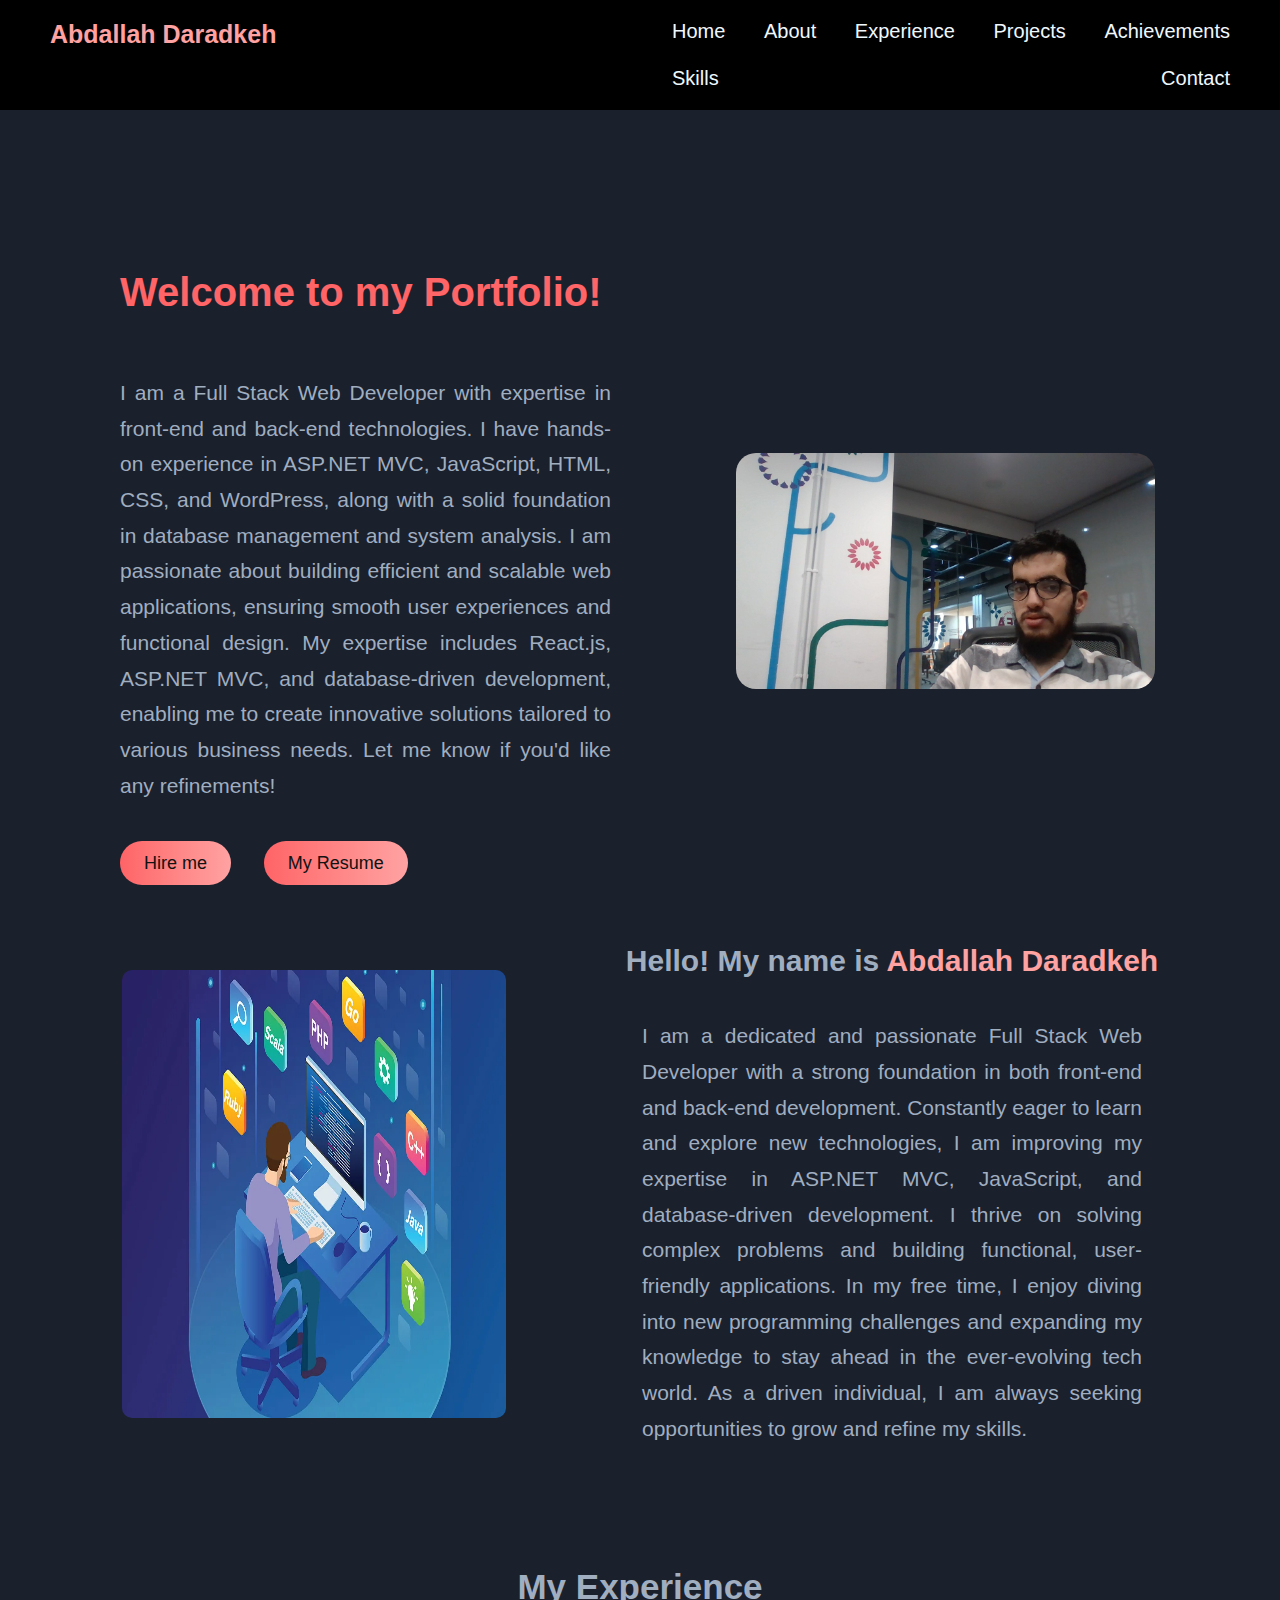
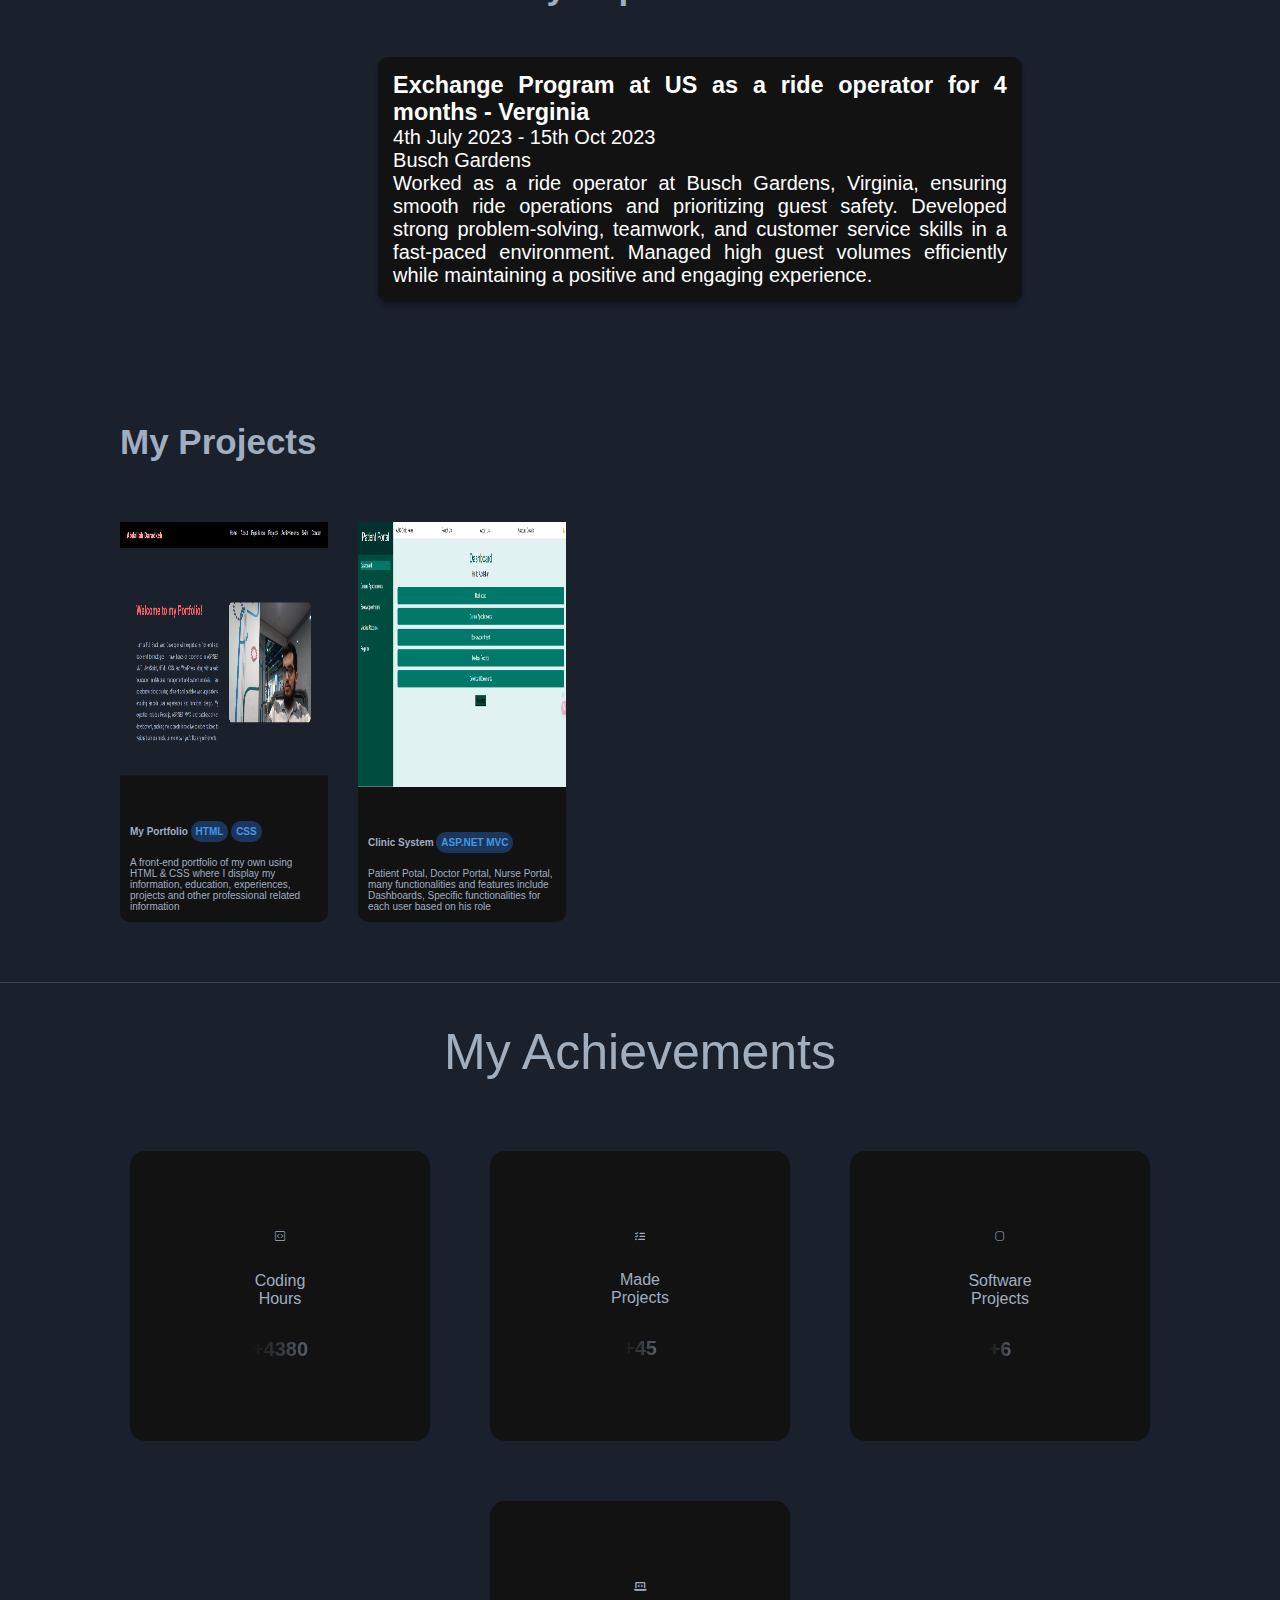
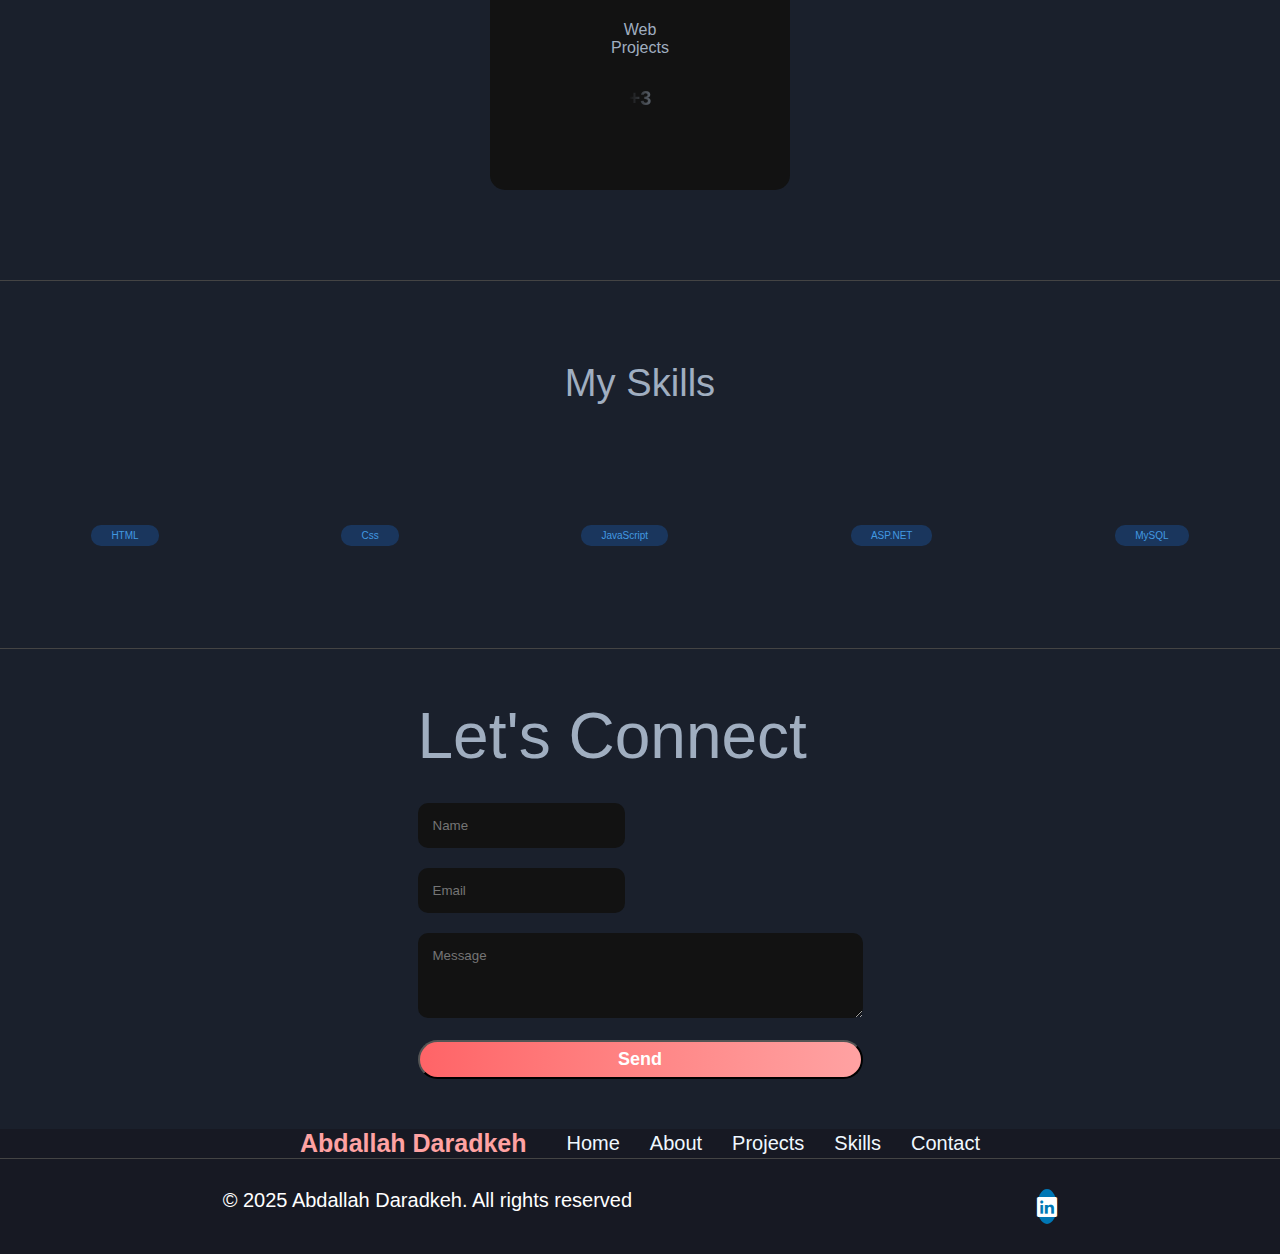
==== commit ae4f35d1: "Make it responsive in progress2" ====
--- a/index.html
+++ b/index.html
@@ -15,30 +15,32 @@
       href="https://cdn.jsdelivr.net/npm/bootstrap-icons@1.11.3/font/bootstrap-icons.min.css"
     />
 
-    <link rel="stylesheet" href="https://cdnjs.cloudflare.com/ajax/libs/font-awesome/6.7.2/css/all.min.css">
+    <link
+      rel="stylesheet"
+      href="https://cdnjs.cloudflare.com/ajax/libs/font-awesome/6.7.2/css/all.min.css"
+    />
   </head>
- 
-    <section class="main-list" id="main-list">
-      <header class="main-list">
-        <div class="main-list">
-          <nav class="main-list">
-            <ul class="main-list main-nav-layout">
-              <div class="main-list-name">
-                <li class="my-name">Abdallah Daradkeh</li>
-              </div>
-              <div class="main-list-items">
-                <li><a href="#main-list">Home</a></li>
-                <li><a href="#about-me">About</a></li>
-                <li><a href="#my-experience">Experience</a></li>
-                <li><a href="#projects">Projects</a></li>
-                <li><a href="#achievement">Achievements</a></li>
-                <li><a href="#skills">Skills</a></li>
-                <li><a href="#contact">Contact</a></li>
-              </div>
-            </ul>
-          </nav>
-        </div>
-      </header>
+  <body>
+    <section class="main-list-section" id="main-list">
+      <nav class="nav-bar">
+        <ul class="main-list">
+          <div class="main-list-name">
+            <li class="my-name">Abdallah Daradkeh</li>
+          </div>
+          <button class="navbar-toggle" aria-label="Toggle navigation">
+            <span class="hamburger"></span>
+          </button>
+          <div class="main-list-items">
+            <li><a href="#main-list">Home</a></li>
+            <li><a href="#about-me">About</a></li>
+            <li><a href="#my-experience">Experience</a></li>
+            <li><a href="#projects">Projects</a></li>
+            <li><a href="#achievement">Achievements</a></li>
+            <li><a href="#skills">Skills</a></li>
+            <li><a href="#contact">Contact</a></li>
+          </div>
+        </ul>
+      </nav>
     </section>
     <section class="about-sec">
       <div class="about">
@@ -56,9 +58,11 @@
         </p>
         <div class="hire-me-btn-container">
           <a class="btn" href="#contact">Hire me</a>
-          <a class="btn" href="https://docs.google.com/document/d/1P1_RNBrgQUns6Fq-A8IvibS7mJjPTAMiTNoSCUU8kIk/edit?usp=sharing">My Resume</a>
-
-          
+          <a
+            class="btn"
+            href="https://docs.google.com/document/d/1P1_RNBrgQUns6Fq-A8IvibS7mJjPTAMiTNoSCUU8kIk/edit?usp=sharing"
+            >My Resume</a
+          >
         </div>
       </div>
       <div class="about-img">
@@ -80,7 +84,7 @@
     </div> -->
 
     <section class="about-me-sec" id="about-me">
-      <div class="programmer-img">
+      <div class="programmer-img-container">
         <img
           class="programmer-img"
           src="programmer.webp"
@@ -88,7 +92,10 @@
         />
       </div>
       <div class="about-me-content">
-        <h2>Hello! My name is <span class="h2-hello-my-name">Abdallah Daradkeh</span></h2>
+        <h2 class="hello-about-head">
+          Hello! My name is
+          <span class="h2-hello-my-name">Abdallah Daradkeh</span>
+        </h2>
         <p class="about-me-para">
           I am a dedicated and passionate Full Stack Web Developer with a strong
           foundation in both front-end and back-end development. Constantly
@@ -101,114 +108,116 @@
           opportunities to grow and refine my skills.
         </p>
       </div>
-      
-    </section>
-          
+    </section>
 
     <section class="my-experience-sec" id="my-experience">
-
-      
       <h2 class="experience-head-title">My Experience</h2>
       <div class="experience-card-container">
-
-      <div class="experience-card">
-        
-      
-        <div class="experience-card-content">
-        <h3>
-          Exchange Program at US as a ride operator for 4 months - Verginia
-        </h3>
-        <p>4th July 2023 - 15th Oct 2023</p>
-        <p>Busch Gardens</p>
-        <p>
-          Worked as a ride operator at Busch Gardens, Virginia, ensuring smooth
-          ride operations and prioritizing guest safety. Developed strong
-          problem-solving, teamwork, and customer service skills in a fast-paced
-          environment. Managed high guest volumes efficiently while maintaining
-          a positive and engaging experience.
-        </p>
-      </div>
-    </div>
-      </div>
-      
+        <div class="experience-card">
+          <div class="experience-card-content">
+            <h3>
+              Exchange Program at US as a ride operator for 4 months - Verginia
+            </h3>
+            <p>4th July 2023 - 15th Oct 2023</p>
+            <p>Busch Gardens</p>
+            <p>
+              Worked as a ride operator at Busch Gardens, Virginia, ensuring
+              smooth ride operations and prioritizing guest safety. Developed
+              strong problem-solving, teamwork, and customer service skills in a
+              fast-paced environment. Managed high guest volumes efficiently
+              while maintaining a positive and engaging experience.
+            </p>
+          </div>
+        </div>
+      </div>
     </section>
     <section class="projects" id="projects">
       <h3 class="project-title-sec-head">My Projects</h3>
       <div class="project-card-container">
-      <div class="project-card">
-        <img class="project-img" src="Screenshot 2025-04-04 195158.png" alt="Portfolio Project">
-        <div class="project-content">
-        <h4 class="project-head">My Portfolio <span class="technologies-card">HTML</span> <span class="technologies-card">CSS</span></h4>
-        <p class="project-para">A front-end portfolio of my own using HTML & CSS where I display my information, education, experiences, projects and other professional related information</p>
-      </div>
-      </div>
-
-      
-
-      <div class="project-card">
-        <img class="project-img" src="clinicSystem.png" alt="Portfolio Project">
-        <div class="project-content">
-        <h4 class="project-head">Clinic System <span class="technologies-card">ASP.NET MVC</span></h4>
-
-        <p class="project-para">Patient Potal, Doctor Portal, Nurse Portal, many functionalities and features include Dashboards, Specific functionalities for each user based on his role</p>
-      </div>
-      </div>
-
-     
-    </div>
-
-      
+        <div class="project-card">
+          <img
+            class="project-img"
+            src="Screenshot 2025-04-04 195158.png"
+            alt="Portfolio Project"
+          />
+          <div class="project-content">
+            <h4 class="project-head">
+              My Portfolio <span class="technologies-card">HTML</span>
+              <span class="technologies-card">CSS</span>
+            </h4>
+            <p class="project-para">
+              A front-end portfolio of my own using HTML & CSS where I display
+              my information, education, experiences, projects and other
+              professional related information
+            </p>
+          </div>
+        </div>
+
+        <div class="project-card">
+          <img
+            class="project-img"
+            src="clinicSystem.png"
+            alt="Portfolio Project"
+          />
+          <div class="project-content">
+            <h4 class="project-head">
+              Clinic System <span class="technologies-card">ASP.NET MVC</span>
+            </h4>
+
+            <p class="project-para">
+              Patient Potal, Doctor Portal, Nurse Portal, many functionalities
+              and features include Dashboards, Specific functionalities for each
+              user based on his role
+            </p>
+          </div>
+        </div>
+      </div>
     </section>
     <div class="border"></div>
 
     <section id="achievement" class="achievement-sec">
-     
       <p class="achievement-para">My Achievements</p>
-       
-         <!-- Programming Hours +4380 hours -->
-          <!-- Capstone Idea(Approved) -->
-        <div>
-      <div class="achievement-card">
-       <i class="bi bi-code-square"></i>
-      <p class="coding-achiev-para">Coding Hours</p>
-      <p class="statistic-para">+4380 </p>
-      </div>
-       <!-- General Projects +45 -->
-      <div class="achievement-card">
-        <i class="fa-solid fa-list-check"></i>
-       <p class="coding-achiev-para">Made Projects</p>
-       <p class="statistic-para">+45</p>
-       </div>
- <!-- Software Development Projects +6 -->
- <div class="achievement-card">
-  <i class="bi bi-app"></i>
- <p class="coding-achiev-para">Software Projects</p>
- <p class="statistic-para">+6</p>
- </div>
- <!-- Web Development Projects +3 -->
- <div class="achievement-card">
-  <i class="fa-solid fa-laptop-code"></i>
- <p class="coding-achiev-para">Web Projects</p>
- <p class="statistic-para">+3</p>
- </div>
- 
-
-</div>
-      
+
+      <!-- Programming Hours +4380 hours -->
+      <!-- Capstone Idea(Approved) -->
+      <div class="achievement-cards-collection">
+        <div class="achievement-card">
+          <i class="bi bi-code-square"></i>
+          <p class="coding-achiev-para">Coding Hours</p>
+          <p class="statistic-para">+4380</p>
+        </div>
+        <!-- General Projects +45 -->
+        <div class="achievement-card">
+          <i class="fa-solid fa-list-check"></i>
+          <p class="coding-achiev-para">Made Projects</p>
+          <p class="statistic-para">+45</p>
+        </div>
+        <!-- Software Development Projects +6 -->
+        <div class="achievement-card">
+          <i class="bi bi-app"></i>
+          <p class="coding-achiev-para">Software Projects</p>
+          <p class="statistic-para">+6</p>
+        </div>
+        <!-- Web Development Projects +3 -->
+        <div class="achievement-card">
+          <i class="fa-solid fa-laptop-code"></i>
+          <p class="coding-achiev-para">Web Projects</p>
+          <p class="statistic-para">+3</p>
+        </div>
+      </div>
     </section>
     <div class="border"></div>
 
     <section id="skills" class="skills-sec">
-      
       <p class="skills-para-head">My Skills</p>
 
-      <div>
+      <div class="skill-collection">
         <span class="technologies-card-skill">HTML</span>
         <span class="technologies-card-skill">Css</span>
         <span class="technologies-card-skill">JavaScript</span>
         <span class="technologies-card-skill">ASP.NET</span>
-      </div>
-
+        <span class="technologies-card-skill">MySQL</span>
+      </div>
     </section>
     <div class="border"></div>
 
@@ -217,13 +226,32 @@
         <p class="contact-para">Let's Connect</p>
         <form action="https://formspree.io/f/mwplaknv" method="post">
           <div>
-            <input type="text" class="input" placeholder="Name" name="name" required>
+            <input
+              type="text"
+              class="input"
+              placeholder="Name"
+              name="name"
+              required
+            />
           </div>
           <div>
-            <input type="email" class="input" placeholder="Email" name="email" required>
+            <input
+              type="email"
+              class="input"
+              placeholder="Email"
+              name="email"
+              required
+            />
           </div>
           <div>
-            <textarea id="message" class="message" name="message" placeholder="Message" row="30" cols="50"></textarea>
+            <textarea
+              id="message"
+              class="message"
+              name="message"
+              placeholder="Message"
+              row="30"
+              cols="50"
+            ></textarea>
           </div>
           <button type="submit" class="contact-btn">Send</button>
         </form>
@@ -257,11 +285,10 @@
       <div class="footer-div">
         <p class="footer-para">© 2025 Abdallah Daradkeh. All rights reserved</p>
         <a href="https://jo.linkedin.com/in/abdallah-daradkeh-847b8a266"
-        ><i class="bi bi-linkedin"></i
-      ></a>
-      </div>
-     
+          ><i class="bi bi-linkedin"></i
+        ></a>
+      </div>
     </footer>
-
+    <script src="script.js"></script>
   </body>
 </html>
--- a/style.css
+++ b/style.css
@@ -7,10 +7,16 @@
 }
 html {
   scroll-behavior: smooth;
+  /* font-size: 10px; It is very handy(useful trick) to let it 10 and not 16(a lot easier to do calculations) */
+  /* 10px / 16px = 0.625 = 62.5% */
+  /* Percentage of user's browser font-size setting */
+  /* In this way we respect user defualt font-size(User can customize the font-size) */
+  font-size: 62.5%;
 }
 body {
   background-color: rgb(26 32 44);
   color: #a0aec0;
+  max-width: 100%;
 }
 /* Main Navbar */
 .main-list {
@@ -18,113 +24,142 @@
   background-color: black;
   color: aliceblue;
   font-weight: bold;
-  font-size: 20px;
-}
-.main-nav-layout {
+  font-size: 2rem;
+
   display: flex;
   justify-content: space-between;
-
-  padding: 20px;
-}
+  padding: 2rem;
+  max-width: 100%;
+}
+.nav-bar {
+  max-width: 100%;
+}
+.main-list-section {
+  max-width: 100%;
+}
+
 .main-list-name {
-  margin-left: 30px;
+  margin-left: 3rem;
   color: oklch(80.8% 0.114 19.571);
 }
 .main-list-items {
   display: flex;
   justify-content: space-between;
-  width: 45%;
-  margin-right: 30px;
-}
+  max-width: 45%;
+  margin-right: 3rem;
+  gap: 2.4rem;
+  flex-wrap: wrap;
+  /* font-size: 1rem; */
+}
+
+/* .main-list-items li {
+  max-width: 100%;
+}
+.main-list-items li a {
+  max-width: 100%;
+} */
 
 .my-name {
   font-weight: 800;
-  font-size: 25px;
+  font-size: 2.5rem;
 }
 
 /* About Section */
 
 .btn {
-  font-size: 18px;
+  font-size: 1.8rem;
   color: #121212 !important;
   background-image: linear-gradient(
     to left,
     oklch(80.8% 0.114 19.571),
     oklch(70.4% 0.191 22.216)
   );
-  border-radius: 9999px;
-  padding: 12px 24px;
+  border-radius: 999.9rem;
+  padding: 1.2rem 2.4rem;
+  margin-right: 3rem;
 }
 .hire-me-btn-container {
-  margin-top: 50px;
+  margin-top: 5rem;
 }
 
 .about-sec {
-  margin-top: 160px;
+  margin-top: 16rem;
   display: flex;
   justify-content: space-between;
+  align-items: center;
   /* flex-direction: row; */
+  /* background-color: #4299e1; */
+  /* gap: ; */
 }
 
 .about {
   display: flex;
   flex-direction: column;
-  width: 50%;
-  margin-left: 120px;
+  max-width: 50%;
+  margin-left: 12rem;
 }
 .about-heading {
-  font-size: 40px;
+  font-size: 4rem;
   color: oklch(70.4% 0.191 22.216);
+  max-width: 100%;
 }
 .about-para {
-  width: 600px;
-  font-size: 20px;
+  max-width: 60rem;
+  font-size: 2rem;
   line-height: 1.7;
-  margin-top: 60px;
+  margin-top: 6rem;
+  font-size: 2.1rem;
 }
 
 .personal-img {
-  width: 600px;
-  height: 350px;
-  border-radius: 20px;
+  max-width: 100%;
+  /* height: 60%; */
+  border-radius: 2rem;
 }
 .about-img {
-  margin-right: 125px;
+  margin: 12.5rem;
+  height: 100%;
+  width: 40%;
 }
 
 /* Seperated Paragraph(outside about section) */
 .about-contact-para {
-  margin-top: 110px;
-  margin-left: 120px;
-  font-size: 20px;
+  margin-top: 11rem;
+  margin-left: 12rem;
+  font-size: 2rem;
 }
 /* bootstrap icon */
 .bi-linkedin {
   display: inline-flex; /* Makes it behave like a box */
   align-items: center;
   justify-content: center;
-  width: 35px; /* Ensures a circular shape */
-  height: 35px;
-  font-size: 20px; /* Adjust icon size */
+  max-width: 3.5rem; /* Ensures a circular shape */
+  height: 3.5rem;
+  font-size: 2rem; /* Adjust icon size */
   background-color: #0077b5; /*LinkedIn blue */
   color: white; /* Icon color */
   /* border: 2px solid black; */
   border-radius: 50%; /* Makes it a circle */
-  margin-left: 20px;
+  margin-left: 2rem;
   /* margin-top: 35px; */
 }
 
 /* about-me-sec */
 
+.hello-about-head {
+  font-size: 3rem;
+}
 .h2-hello-my-name {
   color: oklch(80.8% 0.114 19.571);
+  font-size: 3rem;
 }
 .about-me-sec {
   display: flex;
-  margin-top: 70px;
-  margin-bottom: 120px;
+  margin-top: 7rem;
+  margin-bottom: 12rem;
   justify-content: center;
-  gap: 50px;
+  align-items: center;
+  /* gap: 5rem; */
   /* border: #a0aec0 solid 2px; */
   /* padding: 50px; */
   /* width: 80%; */
@@ -133,37 +168,56 @@
 .about-me-content {
   display: flex;
   flex-direction: column;
-  margin-left: 120px;
+  margin-left: 12rem;
 }
 
 .about-me-para {
-  width: 500px;
-  font-size: 20px;
-  margin-top: 40px;
+  max-width: 50rem;
+  font-size: 2.1rem;
+  margin-top: 4rem;
   line-height: 1.7;
+  align-self: center;
 }
 
 .programmer-img {
-  width: 550px;
-  height: 450px;
-  border-radius: 10px;
-}
+  max-width: 100%;
+  height: 35vw;
+  border-radius: 1rem;
+}
+.programmer-img-container {
+  /* width: %; */
+  width: 30%;
+  height: 100%;
+  align-self: center;
+}
+
+/*
+.personal-img {
+  max-width: 100%;
+  /* height: 60%; */
+/* border-radius: 2rem; */
+/* } */
+/* .about-img {
+  margin: 12.5rem;
+  height: 100%;
+  width: 40%;
+} */
 
 /* Experience Section*/
 .experience-head-title {
-  font-size: 35px;
+  font-size: 3.5rem;
 }
 .my-experience-sec {
   display: flex;
   flex-direction: column;
   align-items: center;
-  margin-bottom: 120px;
+  margin-bottom: 12rem;
 }
 
 .experience-card-container {
   display: flex;
-  gap: 30px;
-  margin-left: 120px;
+  gap: 3rem;
+  margin-left: 12rem;
   justify-content: center;
   align-items: center;
   flex-direction: row;
@@ -171,15 +225,15 @@
 .experience-card {
   background-color: #121212;
   color: white;
-  width: 50%;
-  font-size: 20px;
+  width: 55.5%;
+  font-size: 2rem;
   /* justify-content: center; */
   /* align-items: center; */
   /* align-self: center; */
-  margin-top: 50px;
-  border-radius: 10px;
-  padding: 15px;
-  box-shadow: rgba(0, 0, 0, 0.25) 0px 4px 4px;
+  margin-top: 5rem;
+  border-radius: 1rem;
+  padding: 1.5rem;
+  box-shadow: rgba(0, 0, 0, 0.25) 0rem 0.4rem 0.4rem;
 }
 
 /* Projects Section*/
@@ -188,40 +242,40 @@
 .technologies-card {
   background-color: #1a365d;
   color: #4299e1;
-  padding: 5px;
-  border-radius: 10px;
-}
-
-.vl {
-  border-left: 6px solid #90cdf4; /* Creates a vertical line with a border */
-  height: 100px; /*Sets the height of the line */
-  height: 240px;
-  align-self: flex-end;
-  max-height: 100%;
-  /* position: absolute; */
-}
+  padding: 0.5rem;
+  border-radius: 1rem;
+}
+
+/* .vl { */
+/* border-left: 6px solid #90cdf4; Creates a vertical line with a border */
+/* height: 100px; Sets the height of the line */
+/* height: 240px; */
+/* align-self: flex-end; */
+/* max-height: 100%; */
+/* position: absolute; */
+/* } */
 .projects {
-  margin-left: 120px;
-  margin-right: 120px;
-  margin-bottom: 60px;
+  margin-left: 12rem;
+  margin-right: 12rem;
+  margin-bottom: 6rem;
 }
 .project-title-sec-head {
-  font-size: 35px;
-  margin-bottom: 60px;
+  font-size: 3.5rem;
+  margin-bottom: 6rem;
 }
 .project-card-container {
   display: flex;
-  gap: 30px;
+  gap: 3rem;
   flex-wrap: wrap;
 }
 .project-card {
   display: flex;
   flex-direction: column;
-  width: 400px;
-  height: 400px;
+  max-width: 40rem;
+  height: 40rem;
   box-shadow: #0000001a;
   background-color: #121212;
-  border-radius: 10px;
+  border-radius: 1rem;
   /* padding: 20px; */
   /* align-items: center;
   justify-content: center; */
@@ -232,15 +286,15 @@
 .project-content {
   display: flex;
   flex-direction: column;
-  padding: 10px;
+  padding: 1rem;
 }
 
 .project-img {
-  width: 400px;
-  height: 400px;
-  margin-bottom: 40px;
+  width: 100%;
+  height: 40rem;
+  margin-bottom: 4rem;
   /* padding: 20px; */
-  filter: blur(0px);
+  filter: blur(0rem);
   box-shadow: #0000001a;
 }
 .project-para {
@@ -251,7 +305,7 @@
 .project-head {
   /* display: flex;
   justify-content: flex-start; */
-  margin-bottom: 20px;
+  margin-bottom: 2rem;
 }
 /* Contact Section */
 
@@ -259,26 +313,26 @@
   display: flex;
   align-items: center;
   justify-content: space-around;
-  border-radius: 15px;
-  padding: 20px;
+  border-radius: 1.5rem;
+  padding: 2rem;
 }
 
 .contact-sec form {
   color: #252525;
   display: flex;
   flex-direction: column;
-  gap: 20px;
-  width: 100%;
+  gap: 2rem;
+  max-width: 100%;
 }
 .contact-para {
-  font-size: 64px;
-  margin-bottom: 30px;
-  margin-top: 30px;
+  font-size: 6.4rem;
+  margin-bottom: 3rem;
+  margin-top: 3rem;
 }
 
 .input {
-  padding: 15px;
-  border-radius: 10px;
+  padding: 1.5rem;
+  border-radius: 1rem;
   border: none;
   background-color: #121212;
   box-shadow: #0000001a;
@@ -286,9 +340,9 @@
   color: white;
 }
 .message {
-  padding: 15px;
-  padding-bottom: 40px;
-  border-radius: 10px;
+  padding: 1.5rem;
+  padding-bottom: 4rem;
+  border-radius: 1rem;
   border: none;
   background-color: #121212;
   box-shadow: #0000001a;
@@ -308,12 +362,12 @@
     oklch(80.8% 0.114 19.571),
     oklch(70.4% 0.191 22.216)
   );
-  border-radius: 25px;
+  border-radius: 2.5rem;
   color: white;
   font-weight: 600;
-  font-size: 18px;
+  font-size: 1.8rem;
   box-shadow: #0000001a;
-  margin-bottom: 30px;
+  margin-bottom: 3rem;
 }
 
 /* form {
@@ -343,7 +397,7 @@
   background-color: #171923;
   color: aliceblue;
   font-weight: bold;
-  font-size: 20px;
+  font-size: 2rem;
 
   /* border-bottom: #2d3748 1px solid; */
   /* border-color: #; */
@@ -353,11 +407,11 @@
   display: flex;
   justify-content: center;
   align-items: center;
-  gap: 40px;
-  padding: 30px;
+  gap: 4rem;
+  padding: 3re;
 }
 .main-list-name-sec {
-  margin-left: 30px;
+  margin-left: 3rem;
   color: oklch(80.8% 0.114 19.571);
 }
 .main-list-items-sec {
@@ -365,12 +419,13 @@
   justify-content: flex-start;
   align-items: center;
   /* width: 45%; */
-  margin-right: 30px;
-  gap: 30px;
+  margin-right: 3rem;
+  gap: 3rem;
+  flex-wrap: wrap;
 }
 
 .footer-sec {
-  padding: 30px;
+  padding: 3rem;
   background-color: #171923;
   /* border-top-width: 1px;
   border-color: white solid; */
@@ -382,50 +437,56 @@
 }
 
 .footer-para {
-  font-size: 20px;
+  font-size: 2rem;
   color: white;
   font-weight: 100;
   /* margin-left: 15%; */
 }
 .border {
   /* width: 80%; Adjust width as needed */
-  height: 1px; /* Border thickness */
+  height: 0.1rem; /* Border thickness */
   background-color: #444; /* Border color */
   margin: 0 auto; /* Centers it */
 }
 
 /* Achievements */
 .achievement-para {
-  font-size: 50px;
-  margin: 40px;
-}
-
-.achievement-sec,
-.achievement-sec div {
+  font-size: 5rem;
+  margin: 4rem;
+}
+
+.achievement-sec {
   display: flex;
   justify-content: center;
   flex-wrap: wrap;
-  margin-bottom: 30px;
-}
+  margin-bottom: 3rem;
+}
+.achievement-cards-collection {
+  display: flex;
+  justify-content: center;
+  flex-wrap: wrap;
+  margin-bottom: 3rem;
+}
+
 .achievement-card {
   display: flex;
   flex-direction: column;
   justify-content: center;
   align-items: center;
-  width: 8%;
-  padding: 80px;
-  padding-right: 150px;
-  padding-left: 150px;
-  border-radius: 15px;
+  max-width: 8%;
+  padding: 8rem;
+  padding-right: 15rem;
+  padding-left: 15rem;
+  border-radius: 1.5rem;
   background-color: #121212;
-  gap: 30px;
-  margin: 30px;
+  gap: 3rem;
+  margin: 3rem;
   flex: 1 1 40%;
   box-shadow: #0000001a;
 }
 
 .coding-achiev-para {
-  font-size: 16px;
+  font-size: 1.6rem;
   text-align: center;
 }
 
@@ -453,13 +514,18 @@
 /**/
 
 /* Skills Section */
+.skill-collection {
+  display: flex;
+  justify-content: space-around;
+  flex-wrap: wrap;
+}
 .technologies-card-skill {
   background-color: #1a365d;
   color: #4299e1;
-  padding: 5px;
-  padding: 5px 20px;
-  border-radius: 10px;
-  margin: 40px;
+  padding: 0.5rem;
+  padding: 0.5rem 2rem;
+  border-radius: 1rem;
+  margin: 4rem;
   /* background-image: linear-gradient(
     to left,
     rgb(121, 40, 202),
@@ -474,7 +540,6 @@
 */
 
 .skills {
-  max-width: 100%;
 }
 .skills-sec {
   margin-bottom: 6.25rem;
@@ -485,3 +550,187 @@
   font-size: 3.813rem;
   text-align: center;
 }
+
+/* .test {
+  background-color: red;
+  margin: 200px 0; */
+/* width: 1000px; */
+/* max-width: 1000px; */
+/* max-width: 50rem; */
+/* padding: 4rem; */
+/* color: white; */
+/* font-size: 2rem; */
+/* }  */
+/* 1 rem = default browser font-size which is 16 px  */
+/* 50 rem = 50 * 16px = 800px */
+
+/** After changing font-size in html to 10px 
+    Now 1 rem = 10px, 50 rem = 500px and so on
+    So that is very beneficial in responsive
+    because we can change all elements size based
+    on screen through just change the font-size in
+    the html element.
+    And everything written in rem unit will be scaled-
+    up or down
+**/
+
+/* margin: 0 auto; to center a container */
+
+/* @media (max-width: 600px); */
+/* is width <= 600px */
+
+/* media query: tools for overwritting specific parts of our code at specific viewport width */
+
+/* Mobile Navbar */
+
+/* Mobile Toggle Button (Hidden on Desktop) */
+.navbar-toggle {
+  display: none;
+  background: none;
+  border: none;
+  color: white;
+  font-size: 1.5rem;
+  cursor: pointer;
+  padding: 0.5rem;
+}
+.hamburger {
+  display: block;
+  width: 25px;
+  height: 3px;
+  background: white;
+  position: relative;
+  transition: all 0.3s;
+}
+
+.hamburger::before,
+.hamburger::after {
+  content: "";
+  position: absolute;
+  width: 100%;
+  height: 100%;
+  background: white;
+  transition: all 0.3s;
+}
+.hamburger::before {
+  top: -8px;
+}
+
+.hamburger::after {
+  top: 8px;
+}
+
+@media (max-width: 1000px) {
+  /* Main Navbar into Mobile */
+  /* .navbar-toggle {
+    display: block;
+  }
+  .navbar-toggle {
+    display: block;
+  }
+
+  .main-list {
+    position: fixed;
+    top: 0;
+    left: -100%;
+    width: 80%;
+    height: 100vh;
+    background-color: #333;
+    flex-direction: column;
+    padding: 2rem;
+    transition: left 0.3s ease;
+    z-index: 1000;
+  }
+
+  .navbar-menu.active {
+    left: 0;
+  }
+
+  .navbar-nav {
+    flex-direction: column;
+  }
+
+  .navbar-nav li {
+    margin: 1rem 0;
+  } */
+
+  /* Optional: Add overlay when menu is open */
+  .overlay {
+    position: fixed;
+    top: 0;
+    left: 0;
+    width: 100%;
+    height: 100%;
+    background: rgba(0, 0, 0, 0.5);
+    z-index: 999;
+    display: none;
+  }
+
+  .overlay.active {
+    display: block;
+  }
+
+  /**/ /**/
+  .main-list {
+    /* overflow: hidden; */
+    /* display: none; */
+  }
+
+  .main-list-items li a {
+    display: none;
+  }
+
+  /* About Sec */
+  .about-heading {
+    font-size: 3.2rem;
+  }
+  .about-sec {
+    flex-direction: column;
+    align-items: center;
+  }
+  .about {
+    margin: 0;
+    /* gap: 0; */
+  }
+
+  .about-img {
+    width: 70%;
+    margin-right: 0;
+    margin-left: 0;
+    padding: 0;
+  }
+  .about-contact {
+  }
+
+  /* About-me-section */
+
+  .about-me-sec {
+    flex-direction: column;
+    align-items: center;
+  }
+
+  .about-me-content {
+    margin: 0;
+    margin-top: 6rem;
+  }
+  .programmer-img-container {
+    width: 70%;
+  }
+  .programmer-img {
+    width: 100%;
+  }
+
+  /* Project Section */
+
+  .project-card-container {
+    flex-direction: column;
+    align-items: center;
+  }
+  .project-head {
+    /* font-size: 16px; */
+  }
+  .project-title-sec-head {
+    text-align: center;
+  }
+
+  /*  */
+}
